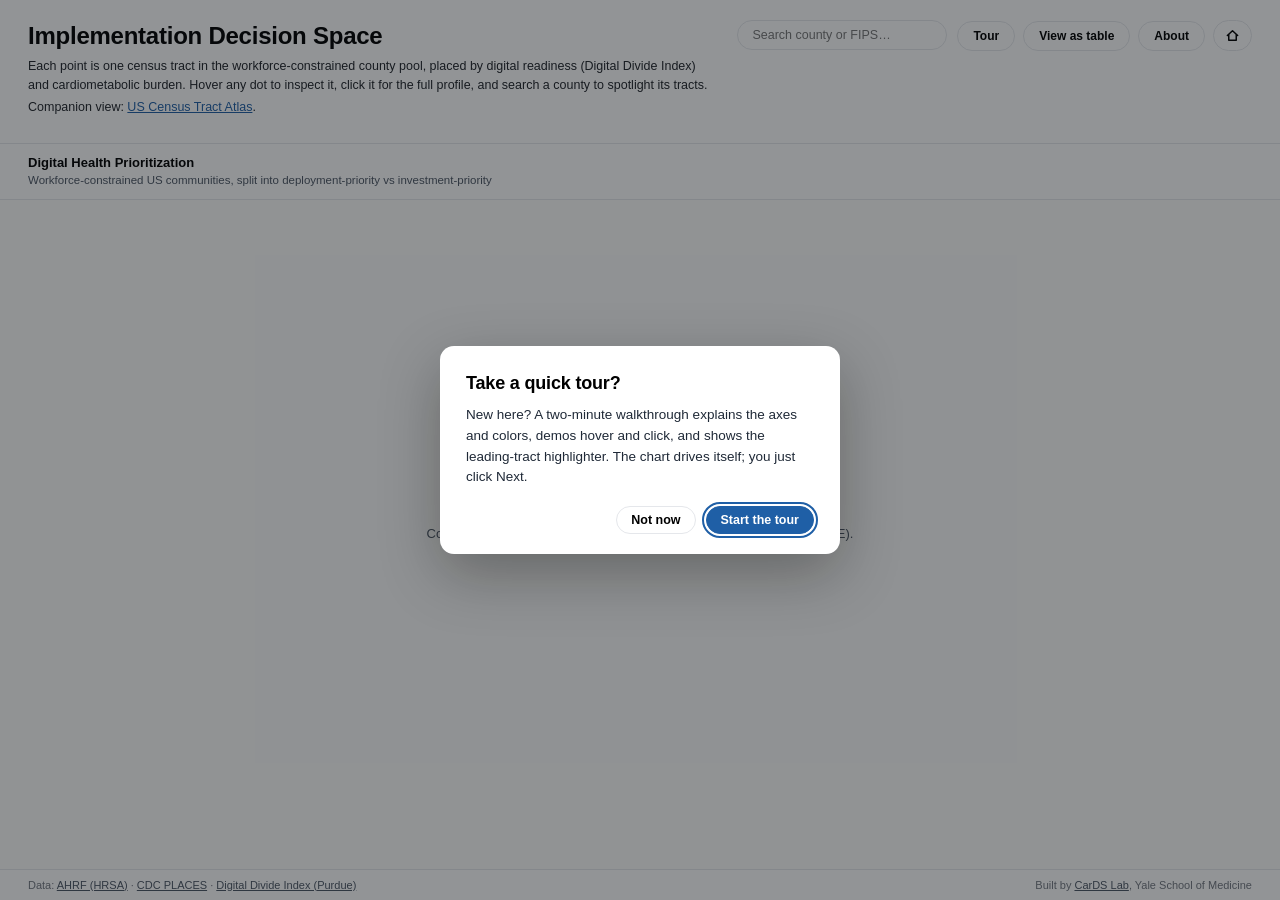
==== dashboard/decision-space/index.html @ 4132115c "release commmit" ====
<!DOCTYPE html>
<html lang="en">
<head>
<meta charset="utf-8">
<meta name="viewport" content="width=device-width, initial-scale=1">
<title>Implementation Decision Space — Digital Readiness for CV Care</title>
<link rel="icon" href="../favicon.ico">
<script src="d3.v7.min.js"></script>
<style>
  :root {
    --deploy:      #1f5fa6;
    --deploy-soft: rgba(31, 95, 166, 0.055);
    --invest:      #c1272d;
    --invest-soft: rgba(193, 39, 45, 0.05);
    --other:       #b7bcc3;
    --yale:        #00356B;
    --ink:         #000000;
    --ink-soft:    #4b5563;
    --ink-mute:    #71767f;   /* 4.6:1 on white (WCAG AA small text) */
    --line:        #e5e7eb;
    --bg:          #fcfcfb;
    --card:        #ffffff;
    --shadow:      0 1px 2px rgba(0,0,0,.05), 0 10px 32px rgba(0,0,0,.09);
  }
  * { box-sizing: border-box; }
  html, body {
    margin: 0; height: 100%;
    font-family: Arial, "Helvetica Neue", Helvetica, sans-serif;
    font-size: 14px; line-height: 1.5;
    color: var(--ink); background: var(--bg);
    -webkit-font-smoothing: antialiased;
  }
  body { display: flex; flex-direction: column; overflow: hidden; }

  /* ── header ─────────────────────────────────────────────── */
  header {
    flex: 0 0 auto;
    padding: 18px 28px 14px;
    background: var(--card);
    border-bottom: 1px solid var(--line);
    display: flex; align-items: flex-end; justify-content: space-between;
    gap: 24px; flex-wrap: wrap;
  }
  .h-title { font-size: 24px; font-weight: 700; letter-spacing: -0.01em; }
  .h-sub   { font-size: 12.5px; color: #1f2329; margin-top: 3px; max-width: 900px; }
  .h-right { display: flex; align-items: flex-start; gap: 10px; flex-wrap: wrap;
             justify-content: flex-end; margin-left: auto; margin-top: 2px; }
  .h-btns { display: flex; align-items: center; gap: 8px; }
  header { align-items: flex-start; }
  .title-block { max-width: 900px; flex: 1 1 420px; min-width: 0; }
  .h-sub a { color: var(--deploy); text-decoration: underline; }
  .h-sub .companion { display: block; margin-top: 3px; }
  .search-wrap { position: relative; }
  #search-input {
    width: 210px; padding: 7px 14px;
    border: 1px solid var(--line); border-radius: 999px;
    font: 12.5px Arial, sans-serif; background: var(--card); color: var(--ink);
  }
  #search-input:focus { outline: 2px solid var(--deploy); outline-offset: 1px; }
  #search-results {
    position: absolute; top: calc(100% + 6px); right: 0; z-index: 40;
    width: 300px; max-height: 320px; overflow-y: auto;
    background: var(--card); border: 1px solid var(--line); border-radius: 10px;
    box-shadow: var(--shadow); padding: 4px;
  }
  .search-row {
    display: flex; justify-content: space-between; gap: 10px;
    width: 100%; text-align: left; border: none; background: none;
    font: 12.5px Arial, sans-serif; color: var(--ink);
    padding: 7px 10px; border-radius: 7px; cursor: pointer;
  }
  .search-row:hover, .search-row:focus-visible { background: #f2f4f7; }
  .search-row .cnt { color: var(--ink-mute); font-size: 11.5px; white-space: nowrap; }
  .search-empty { padding: 9px 10px; font-size: 12px; color: var(--ink-mute); }
  #kpi-bar {
    flex: 0 0 auto; display: flex; align-items: center;
    justify-content: space-between; gap: 18px; flex-wrap: wrap;
    padding: 9px 28px; background: var(--card); border-bottom: 1px solid var(--line);
  }
  .kpi-lead { display: flex; flex-direction: column; }
  .kpi-lead-title { font-size: 13px; font-weight: 700; }
  .kpi-lead-sub { font-size: 11.5px; color: var(--ink-soft); }
  #focus-chip { position: absolute; top: 16px; left: 50%; transform: translateX(-50%);
    z-index: 6; display: none; }
  #focus-chip.on { display: inline-flex; }
  .tour-btn {
    border: 1px solid var(--line); border-radius: 999px; background: var(--card);
    color: var(--ink); font: 700 12px Arial, sans-serif;
    padding: 7px 15px; cursor: pointer; transition: box-shadow .15s ease;
  }
  .tour-btn:hover { box-shadow: 0 1px 6px rgba(0,0,0,.10); }
  .home-btn { display: inline-flex; align-items: center; justify-content: center;
    text-decoration: none; color: var(--ink); padding: 7px 11px; }
  .kpis { display: flex; gap: 10px; flex-wrap: wrap; }
  .kpi {
    border: 1px solid var(--line); border-radius: 8px;
    padding: 7px 13px; background: var(--card); text-align: right;
    min-width: 96px;
  }
  .kpi .n { font-size: 17px; font-weight: 700; letter-spacing: -0.01em; }
  .kpi .l { font-size: 11.5px; color: var(--ink-mute); }
  .kpi.deploy .n { color: var(--deploy); }
  .kpi.invest .n { color: var(--invest); }

  /* ── stage ──────────────────────────────────────────────── */
  #stage { flex: 1 1 auto; position: relative; min-height: 0; }
  #chart-wrap { position: absolute; inset: 0; padding: 10px 18px 6px 10px; }
  #chart { position: relative; width: 100%; height: 100%; }
  #chart canvas, #chart svg { position: absolute; inset: 0; }
  #chart svg { overflow: visible; pointer-events: none; }
  #chart canvas { cursor: crosshair; }

  /* legend chips */
  #legend {
    position: absolute; top: 16px; left: 76px; z-index: 5;
    display: flex; gap: 8px; align-items: center;
  }
  .chip {
    font: inherit; font-size: 12px; color: var(--ink);
    display: inline-flex; align-items: center; gap: 7px;
    border: 1px solid var(--line); border-radius: 999px;
    background: rgba(255,255,255,.92); padding: 5px 12px 5px 9px;
    font-size: 12px; cursor: pointer; user-select: none;
    transition: opacity .15s ease, box-shadow .15s ease;
  }
  .chip:hover { box-shadow: 0 1px 6px rgba(0,0,0,.10); }
  .chip.off { opacity: .38; }
  .chip .dot { width: 10px; height: 10px; border-radius: 50%; }
  .chip b { font-weight: 700; }
  .chip .cnt { color: var(--ink-mute); font-size: 11.5px; }

  /* highlight controls */
  #hl {
    position: absolute; top: 16px; right: 26px; z-index: 5;
    display: flex; align-items: center; gap: 10px;
    border: 1px solid var(--line); border-radius: 999px;
    background: rgba(255,255,255,.94); padding: 5px 8px 5px 14px;
    box-shadow: 0 1px 6px rgba(0,0,0,.06);
  }
  .hl-label { font-size: 12px; font-weight: 700; color: var(--ink-soft); }
  .seg { display: inline-flex; background: #eef0f3; border-radius: 999px; padding: 2px; }
  .seg button {
    border: none; background: none; cursor: pointer;
    font: 700 12px Arial, sans-serif; color: var(--ink-soft);
    padding: 4px 11px; border-radius: 999px;
    transition: background .15s ease, color .15s ease, box-shadow .15s ease;
  }
  .seg button.on { background: #fff; color: var(--ink); box-shadow: 0 1px 3px rgba(0,0,0,.14); }
  .sw { display: inline-flex; align-items: center; gap: 6px; cursor: pointer; user-select: none; }
  .sw input {
    position: absolute; width: 1px; height: 1px; margin: -1px;
    padding: 0; border: 0; clip-path: inset(50%); overflow: hidden;
  }
  .sw input:focus-visible + .track { outline: 2px solid var(--deploy); outline-offset: 2px; }
  .sw .track {
    width: 30px; height: 17px; border-radius: 999px; background: #d5d9de;
    position: relative; transition: background .18s ease; flex: 0 0 auto;
  }
  .sw .track::after {
    content: ""; position: absolute; top: 2px; left: 2px;
    width: 13px; height: 13px; border-radius: 50%; background: #fff;
    box-shadow: 0 1px 2px rgba(0,0,0,.25); transition: left .18s ease;
  }
  .sw input:checked + .track::after { left: 15px; }
  .sw.deploy input:checked + .track { background: var(--deploy); }
  .sw.invest input:checked + .track { background: var(--invest); }
  .sw .sw-l { font-size: 12px; font-weight: 700; }
  .sw.deploy .sw-l { color: var(--deploy); }
  .sw.invest .sw-l { color: var(--invest); }
  #hl.idle .sw { opacity: .45; pointer-events: none; }

  /* accessibility: screen-reader text, focus visibility, reduced motion */
  .sr-only {
    position: absolute; width: 1px; height: 1px; margin: -1px;
    padding: 0; border: 0; clip-path: inset(50%); overflow: hidden;
    white-space: nowrap;
  }
  button:focus-visible, input:focus-visible, [tabindex]:focus-visible {
    outline: 2px solid var(--deploy); outline-offset: 2px;
  }
  @media (prefers-reduced-motion: reduce) {
    *, *::before, *::after {
      transition-duration: 0.01ms !important;
      animation-duration: 0.01ms !important;
    }
  }

  /* table view (accessible alternative to the canvas) */
  #table-view {
    position: absolute; inset: 0; z-index: 3; overflow: auto;
    background: var(--bg); padding: 18px 28px 40px;
  }
  #table-view h2 { font-size: 15px; margin: 18px 0 8px; letter-spacing: -0.01em; }
  #table-view h2:first-child { margin-top: 0; }
  #table-view .tv-note { font-size: 12px; color: var(--ink-soft); margin: 4px 0 10px; }
  .tv-table { border-collapse: collapse; font-size: 12.5px; width: 100%; max-width: 880px; }
  .tv-table th, .tv-table td { text-align: left; padding: 5px 12px 5px 0; border-bottom: 1px solid var(--line); }
  .tv-table th { font-size: 11.5px; font-weight: 700; color: var(--ink-soft); }
  .tv-table td.num, .tv-table th.num { text-align: right; font-variant-numeric: tabular-nums; }
  .tv-table tr[tabindex] { cursor: pointer; }
  .tv-table tr[tabindex]:hover { background: #f2f4f7; }
  .tv-table tr[tabindex]:focus-visible { outline: 2px solid var(--deploy); outline-offset: -2px; }

  /* tooltip */
  #tip {
    position: absolute; z-index: 8; pointer-events: none;
    background: rgba(255,255,255,.97); border: 1px solid var(--line);
    border-radius: 8px; box-shadow: var(--shadow);
    padding: 8px 11px; font-size: 12px; line-height: 1.45;
    max-width: 240px; display: none;
  }
  #tip .t-head { font-weight: 700; font-size: 12.5px; }
  #tip .t-sub  { color: var(--ink-soft); margin-bottom: 3px; }
  #tip .t-b { font-weight: 700; }
  #tip .t-hint { color: var(--ink-mute); font-size: 11px; margin-top: 4px; }

  /* axis + annotation text (drawn in SVG) */
  .axis text { font-family: Arial, sans-serif; font-size: 11px; fill: var(--ink-soft); }
  .axis line, .axis path { stroke: var(--line); }
  .axis-label { font-size: 12px; fill: var(--ink); font-weight: 700; }
  .thresh-line { stroke: #9aa0a6; stroke-dasharray: 5 4; stroke-width: 1.2; }
  .thresh-note { font-size: 10.5px; fill: var(--ink-mute); }
  .region-label { font-size: 13.5px; font-weight: 700; }
  .region-sub   { font-size: 11px; }

  /* ── sidebar ────────────────────────────────────────────── */
  #panel {
    /* Opens below the highlight controls; `top` is set at runtime from
       the controls' measured height so they always stay reachable. */
    position: absolute; top: 62px; right: 0; bottom: 0; z-index: 4;
    width: 380px; max-width: 92vw;
    background: var(--card);
    border-left: 1px solid var(--line); border-top: 1px solid var(--line);
    border-top-left-radius: 12px;
    box-shadow: -8px 0 32px rgba(0,0,0,.08);
    transform: translateX(102%); transition: transform 240ms cubic-bezier(.4,0,.2,1);
    display: flex; flex-direction: column;
  }
  #panel.open { transform: translateX(0); }
  #panel-head {
    flex: 0 0 auto; display: flex; justify-content: flex-end;
    padding: 10px 12px 0;
  }
  #panel-close {
    border: none; background: none; font-size: 20px; line-height: 1;
    color: var(--ink-mute); cursor: pointer; padding: 4px 8px; border-radius: 6px;
  }
  #panel-close:hover { background: #f2f3f5; color: var(--ink); }
  #panel-body { flex: 1 1 auto; overflow-y: auto; padding: 0 22px 26px; }

  .eyebrow { font-size: 12px; color: var(--ink-mute); }
  .p-title { font-size: 19px; font-weight: 700; margin: 2px 0 1px; letter-spacing: -0.01em; }
  .p-meta  { font-size: 12.5px; color: var(--ink-soft); margin-bottom: 10px; }

  .badge {
    display: inline-block; font-size: 11.5px; font-weight: 700;
    padding: 4px 11px; border-radius: 999px; margin-bottom: 14px;
  }
  .badge.deploy { color: #fff; background: var(--deploy); }
  .badge.invest { color: #fff; background: var(--invest); }
  .badge.other  { color: var(--ink-soft); background: #eceef1; }

  .summary {
    background: #f7f8f9; border: 1px solid var(--line); border-radius: 10px;
    padding: 12px 14px; margin-bottom: 16px;
  }
  .summary .eyebrow { margin-bottom: 6px; }
  .summary ul { margin: 4px 0 0; padding-left: 17px; }
  .summary li { margin-bottom: 5px; font-size: 12.8px; }
  .summary li:last-child { margin-bottom: 0; }

  .sec {
    font-size: 12.5px; font-weight: 700; color: var(--ink);
    margin: 18px 0 7px; padding-bottom: 4px;
    border-bottom: 2px solid var(--line);
  }
  .sec.deploy { border-bottom-color: rgba(31,95,166,.45); color: var(--deploy); }
  .sec.invest { border-bottom-color: rgba(193,39,45,.4); color: var(--invest); }
  .kv { display: grid; grid-template-columns: 1fr auto; row-gap: 5px; column-gap: 14px; font-size: 12.8px; }
  .kv .k { color: var(--ink-soft); }
  .kv .v { font-weight: 600; text-align: right; font-variant-numeric: tabular-nums; }
  .pill {
    display: inline-block; font-size: 11px; font-weight: 700;
    padding: 1.5px 9px; border-radius: 999px;
  }
  .pill.up     { background: rgba(193,39,45,.10); color: var(--invest); }
  .pill.down   { background: rgba(44,110,73,.12); color: #2C6E49; }
  .pill.flat   { background: #eceef1; color: var(--ink-soft); }
  .pill.na     { background: #eceef1; color: var(--ink-mute); }
  .pill.tier1  { background: rgba(31,95,166,.10); color: var(--deploy); }
  .pill.tier2  { background: #eceef1; color: var(--ink-soft); }
  .pill.tier3  { background: rgba(193,39,45,.10); color: var(--invest); }
  .note { font-size: 11.8px; color: var(--ink-soft); margin: 7px 0 0; }

  /* closed panel is hidden from keyboard and screen readers; the
     visibility delay keeps the slide-out animation intact */
  #panel { transition: transform 240ms cubic-bezier(.4,0,.2,1), visibility 0s linear 260ms; }
  #panel.open { visibility: visible; transition: transform 240ms cubic-bezier(.4,0,.2,1), visibility 0s; }
  #panel[aria-hidden="true"] { visibility: hidden; }

  #about-panel {
    position: absolute; top: 0; right: 0; bottom: 0; z-index: 12;
    width: 480px; max-width: 94vw;
    background: var(--card);
    border-left: 1px solid var(--line);
    box-shadow: -8px 0 32px rgba(0,0,0,.08);
    transform: translateX(102%);
    transition: transform 240ms cubic-bezier(.4,0,.2,1), visibility 0s linear 260ms;
    display: flex; flex-direction: column;
  }
  #about-panel.open { transform: translateX(0); visibility: visible;
    transition: transform 240ms cubic-bezier(.4,0,.2,1), visibility 0s; }
  #about-panel[aria-hidden="true"] { visibility: hidden; }
  #about-head { flex: 0 0 auto; display: flex; justify-content: flex-end; padding: 10px 12px 0; }
  #about-close {
    border: none; background: none; font-size: 20px; line-height: 1;
    color: var(--ink-mute); cursor: pointer; padding: 4px 8px; border-radius: 6px;
  }
  #about-close:hover { background: #f2f3f5; color: var(--ink); }
  #about-body { flex: 1 1 auto; overflow-y: auto; padding: 0 24px 28px; font-size: 13px; line-height: 1.55; }
  #about-body h2 { font-size: 18px; margin: 0 0 10px; letter-spacing: -0.01em; }
  #about-body h3 {
    font-size: 13px; font-weight: 700;
    margin: 18px 0 6px; color: var(--ink);
  }
  #about-body p { margin: 0 0 9px; color: #1f2937; }
  #about-body pre {
    background: #f7f8f9; border: 1px solid var(--line); border-radius: 8px;
    padding: 10px 12px; font-size: 11.5px; line-height: 1.5; overflow-x: auto;
    font-family: Menlo, Consolas, monospace; white-space: pre-wrap;
  }
  #about-body a { color: var(--deploy); }

  footer {
    flex: 0 0 auto; padding: 7px 28px; font-size: 11px; color: var(--ink-mute);
    background: var(--card); border-top: 1px solid var(--line);
    display: flex; align-items: center; justify-content: space-between; gap: 16px;
  }
  footer a { color: var(--ink-soft); text-decoration: underline; }
  footer a:hover { color: var(--ink); }
  .footer-right { white-space: nowrap; }
  #loading {
    position: absolute; inset: 0; z-index: 20;
    display: flex; align-items: center; justify-content: center;
    background: var(--bg); font-size: 13px; color: var(--ink-soft);
    transition: opacity .3s ease;
  }
  #loading.gone { opacity: 0; pointer-events: none; }
  .spin {
    width: 16px; height: 16px; margin-right: 10px;
    border: 2px solid var(--line); border-top-color: var(--yale);
    border-radius: 50%; animation: spin .8s linear infinite;
  }
  @keyframes spin { to { transform: rotate(360deg); } }

  @media (max-width: 760px) {
    header { padding: 14px 16px 10px; }
    .kpis { display: none; }
    #legend { left: 60px; flex-wrap: wrap; }
  }
</style>
</head>
<body>

<header>
  <div class="title-block">
    <div class="h-title">Implementation Decision Space</div>
    <p class="h-sub">Each point is one census tract in the workforce-constrained
      county pool, placed by digital readiness (Digital Divide Index) and
      cardiometabolic burden. Hover any dot to inspect it, click it for the
      full profile, and search a county to spotlight its tracts.
      <span class="companion">Companion view:
      <a href="../map/">US Census Tract Atlas</a>.</span></p>
  </div>
  <div class="h-right">
    <div class="search-wrap">
      <input id="search-input" type="text" placeholder="Search county or FIPS…"
        autocomplete="off" spellcheck="false" aria-label="Search county or FIPS" />
      <div id="search-results" hidden></div>
    </div>
    <div class="h-btns">
      <button id="tour-btn" class="tour-btn" title="Take the guided walkthrough">Tour</button>
      <button id="table-btn" class="tour-btn" aria-pressed="false"
        title="Switch between the chart and an accessible ranked table">View as table</button>
      <button id="about-btn" class="tour-btn" title="Methods, data sources, and limitations">About</button>
      <a id="home-btn" class="tour-btn home-btn" href="../" title="Back to the intro page" aria-label="Home">
        <svg width="15" height="15" viewBox="0 0 16 16" fill="none" stroke="currentColor"
             stroke-width="1.6" stroke-linecap="round" stroke-linejoin="round" aria-hidden="true">
          <path d="M2.5 8 8 3l5.5 5"/><path d="M4 7.2V13h8V7.2"/>
        </svg>
      </a>
    </div>
  </div>
</header>

<section id="kpi-bar" aria-label="National prioritization summary">
  <div class="kpi-lead">
    <span class="kpi-lead-title">Digital Health Prioritization</span>
    <span class="kpi-lead-sub">Workforce-constrained US communities, split into
      deployment-priority vs investment-priority</span>
  </div>
  <div class="kpis" id="kpis"></div>
</section>

<div id="stage" role="main">
  <div id="legend"></div>
  <div id="hl" class="idle">
    <span class="hl-label">Highlight top</span>
    <span class="seg" id="hl-seg">
      <button data-n="0" class="on">Off</button>
      <button data-n="10">10</button>
      <button data-n="50">50</button>
      <button data-n="100">100</button>
    </span>
    <label class="sw deploy"><input type="checkbox" id="hl-dep" checked><span class="track"></span><span class="sw-l">Deployment</span></label>
    <label class="sw invest"><input type="checkbox" id="hl-inv" checked><span class="track"></span><span class="sw-l">Investment</span></label>
  </div>
  <div id="chart-wrap"><div id="chart">
    <p class="sr-only">Scatter plot of workforce-constrained census tracts by Digital
      Divide Index (x axis) and cardiometabolic burden z score (y axis). Blue
      dots are deployment-priority tracts, red dots investment-priority
      tracts, grey dots other pool tracts. For keyboard or screen-reader
      access, use the View as table button in the header; each table row
      opens the tract's full profile.</p>
    <canvas id="cv" role="img"
      aria-label="Burden and readiness decision space. Each dot is one census tract. Use the View as table button for an accessible version."></canvas>
    <svg id="overlay"></svg>
  </div></div>
  <aside id="about-panel" aria-hidden="true">
    <div id="about-head"><button id="about-close" aria-label="Close the About panel">&times;</button></div>
    <div id="about-body">
      <h2>About this chart</h2>
      <p>This is the interactive version of the manuscript's burden-readiness
        decision space. Each dot is one census tract in the
        workforce-constrained county pool, placed by digital readiness
        (Digital Divide Index, x axis) and cardiometabolic burden (composite
        z score, y axis).</p>

      <h3>The classification</h3>
      <p>The pool holds counties with no cardiologist in 2023 or a declining
        number of cardiologists per 100,000 residents over 2010 to 2023.
        Within it, two anchored cuts form a two-by-two matrix:</p>
      <pre>high burden      : burden z &gt; 0 (national mean)
higher readiness : DDI &le; 18.8 (national median)

DEPLOYMENT PRIORITY = high burden AND higher readiness
INVESTMENT PRIORITY = high burden AND lower readiness</pre>
      <p>Ranks come from a priority score: burden and DDI are standardized
        within the pool, then combined as burden minus DDI for deployment
        priority and burden plus DDI for investment priority. These labels
        indicate relative priorities under the chosen thresholds. They do not
        establish readiness for any specific intervention.</p>

      <h3>The burden composite</h3>
      <p>Ten conditions and risk factors from CDC PLACES (hypertension, high
        cholesterol, coronary heart disease, stroke, diabetes, obesity,
        smoking, physical inactivity, short sleep, binge drinking), averaged
        across the 2022 and 2023 releases, standardized across tracts, and
        averaged into one z score.</p>

      <h3>Kentucky and Pennsylvania</h3>
      <p>CDC suppressed nine of the ten measures at the tract level in these
        two states, so their burden score rests on short sleep alone. Their
        tracts keep group membership and count toward the national totals,
        but they are not plotted here and are excluded from the ranked
        lists.</p>

      <h3>Using the chart</h3>
      <p>Hover any dot for a mini profile; click it for the full tract panel.
        The legend chips show or hide each group. The Highlight control
        spotlights the 10, 50, or 100 leading tracts in each group. View as
        table lists the same leading tracts as a ranked, keyboard-friendly
        table.</p>

      <h3>Robustness</h3>
      <p>The manuscript tests this framework in eight sensitivity analyses,
        spanning alternative readiness measures, workforce definitions,
        thresholds, and a geographic access credit. Classifications were
        broadly stable; a six-indicator readiness index placed tracts in the
        same group about 93% of the time.</p>

      <h3>Data sources and accessibility</h3>
      <p>HRSA Area Health Resources Files (2010-2023), CDC PLACES (2022-2023
        releases), and the Purdue Digital Divide Index (2022-2024, built from
        ACS and FCC data). Both dashboards were designed to meet WCAG 2.1
        Level AA. The companion <a href="../map/">county atlas</a> maps every
        view at county and tract level.</p>
    </div>
  </aside>
  <button id="focus-chip" class="chip" aria-label="Clear the county focus"></button>
  <div id="table-view" hidden aria-label="Ranked priority tracts as a table"></div>
  <div id="tip"></div>

  <aside id="panel" aria-hidden="true">
    <div id="panel-head"><button id="panel-close" aria-label="Close panel">&times;</button></div>
    <div id="panel-body"></div>
  </aside>

  <div id="loading"><div class="spin"></div>Loading census tracts…</div>
</div>

<footer>
  <span>Data:
    <a href="https://data.hrsa.gov/topics/health-workforce/ahrf" target="_blank" rel="noopener">AHRF (HRSA)</a> &middot;
    <a href="https://www.cdc.gov/places/index.html" target="_blank" rel="noopener">CDC PLACES</a> &middot;
    <a href="https://storymaps.arcgis.com/stories/8ad45c48ba5c43d8ad36240ff0ea0dc7" target="_blank" rel="noopener">Digital Divide Index (Purdue)</a>
  </span>
  <span class="footer-right">Built by
    <a href="https://www.cards-lab.org/" target="_blank" rel="noopener">CarDS Lab</a>,
    Yale School of Medicine</span>
</footer>

<script>
(async function () {
  "use strict";

  const COL = {
    1: { base: "rgba(31,95,166,0.42)",  hot: "#1f5fa6", name: "Deployment priority" },
    2: { base: "rgba(193,39,45,0.34)",  hot: "#c1272d", name: "Investment priority" },
    0: { base: "rgba(150,156,165,0.28)", hot: "#6b7280", name: "Not a priority tract" },
  };

  const resp = await fetch("data/decision_space.json");
  const data = await resp.json();
  const M = data.meta;
  const counties = data.counties.map(r => Object.fromEntries(data.countyCols.map((c, i) => [c, r[i]])));
  const tracts   = data.tracts.map(r => Object.fromEntries(data.tractCols.map((c, i) => [c, r[i]])));
  tracts.forEach(t => t.county = counties[t.ci]);

  // KPI cards
  document.getElementById("kpis").innerHTML = [
    ["", fmtInt(M.nPoolTracts),  "Workforce-constrained tracts"],
    ["deploy", fmtInt(M.nDeploy), "Deployment-priority tracts"],
    ["invest", fmtInt(M.nInvest), "Investment-priority tracts"],
    ["", M.natMedianDDI.toFixed(1), "National median DDI"],
  ].map(([c, n, l]) => `<div class="kpi ${c}"><div class="n">${n}</div><div class="l">${l}</div></div>`).join("");

  // Legend chips (toggle groups)
  const visible = { 1: true, 2: true, 0: true };
  const legend = document.getElementById("legend");
  legend.innerHTML = [
    [1, "Deployment priority", M.nDeployShown ?? M.nDeploy],
    [2, "Investment priority", M.nInvestShown ?? M.nInvest],
    [0, "Other pool tracts", (M.nPlotted ?? M.nPoolTracts) - (M.nDeployShown ?? M.nDeploy) - (M.nInvestShown ?? M.nInvest)],
  ].map(([b, l, n]) => `<button type="button" class="chip" data-b="${b}" aria-pressed="true">
      <span class="dot" style="background:${COL[b].hot}"></span><b>${l}</b>
      <span class="cnt">${fmtInt(n)}</span></button>`).join("");
  legend.querySelectorAll(".chip").forEach(ch => ch.addEventListener("click", () => {
    const b = +ch.dataset.b;
    visible[b] = !visible[b];
    ch.classList.toggle("off", !visible[b]);
    ch.setAttribute("aria-pressed", String(visible[b]));
    base = null; rebuildQuadtree(); draw();
  }));

  // Highlight top-N controls
  let hlN = 0, hlDep = true, hlInv = true;
  const hlBox = document.getElementById("hl");
  const hlSeg = document.getElementById("hl-seg");
  hlSeg.querySelectorAll("button").forEach(b => b.addEventListener("click", () => {
    hlN = +b.dataset.n;
    if (hlN > 0) clearFocus(false);
    hlSeg.querySelectorAll("button").forEach(x => x.classList.toggle("on", x === b));
    hlBox.classList.toggle("idle", hlN === 0);
    base = null; draw();
  }));
  document.getElementById("hl-dep").addEventListener("change", e => { hlDep = e.target.checked; base = null; draw(); });
  document.getElementById("hl-inv").addEventListener("change", e => { hlInv = e.target.checked; base = null; draw(); });
  function hlActive() { return hlN > 0 && (hlDep || hlInv); }

  // ── scales, canvas, svg ─────────────────────────────────────────────
  const chart = document.getElementById("chart");
  const cv = document.getElementById("cv");
  const ctx = cv.getContext("2d");
  const svg = d3.select("#overlay");
  const MARGIN = { top: 46, right: 26, bottom: 52, left: 62 };

  const xMax = Math.min(90, Math.ceil(d3.max(tracts, t => t.ddi) / 5) * 5);
  const yMin = Math.floor(d3.min(tracts, t => t.burdenZ) * 2) / 2;
  const yMax = Math.ceil(d3.max(tracts, t => t.burdenZ) * 2) / 2;
  const x = d3.scaleLinear().domain([0, xMax]);
  const y = d3.scaleLinear().domain([yMin, yMax]);

  let W = 0, H = 0, qt = null;
  let hovered = null, selected = null;

  function layout() {
    // keep the sidebar clear of the highlight controls
    panel.style.top = (hlBox.offsetTop + hlBox.offsetHeight + 10) + "px";
    const r = chart.getBoundingClientRect();
    W = r.width; H = r.height;
    const dpr = window.devicePixelRatio || 1;
    cv.width = W * dpr; cv.height = H * dpr;
    cv.style.width = W + "px"; cv.style.height = H + "px";
    ctx.setTransform(dpr, 0, 0, dpr, 0, 0);
    x.range([MARGIN.left, W - MARGIN.right]);
    y.range([H - MARGIN.bottom, MARGIN.top]);
    tracts.forEach(t => { t.px = x(t.ddi); t.py = y(t.burdenZ); });
    base = null;
    rebuildQuadtree();
    drawOverlay();
    draw();
  }

  function rebuildQuadtree() {
    qt = d3.quadtree()
      .x(t => t.px).y(t => t.py)
      .addAll(tracts.filter(t => visible[t.bucket]));
  }

  // ── static overlay: regions, thresholds, axes ───────────────────────
  function drawOverlay() {
    svg.selectAll("*").remove();
    const xm = x(M.natMedianDDI), y0 = y(0), yTop = y.range()[1], xR = x.range()[1], xL = x.range()[0];

    // quadrant washes (above burden 0 only)
    svg.append("rect").attr("x", xL).attr("y", yTop)
       .attr("width", Math.max(0, xm - xL)).attr("height", Math.max(0, y0 - yTop))
       .attr("fill", "rgba(31,95,166,0.045)");
    svg.append("rect").attr("x", xm).attr("y", yTop)
       .attr("width", Math.max(0, xR - xm)).attr("height", Math.max(0, y0 - yTop))
       .attr("fill", "rgba(193,39,45,0.04)");

    // threshold lines
    svg.append("line").attr("class", "thresh-line")
       .attr("x1", xm).attr("x2", xm).attr("y1", yTop).attr("y2", y.range()[0]);
    svg.append("line").attr("class", "thresh-line")
       .attr("x1", xL).attr("x2", xR).attr("y1", y0).attr("y2", y0);
    svg.append("text").attr("class", "thresh-note")
       .attr("x", xm + 6).attr("y", y.range()[0] - 6)
       .text(`national median DDI (${M.natMedianDDI.toFixed(1)})`);
    svg.append("text").attr("class", "thresh-note")
       .attr("x", xR - 4).attr("y", y0 - 5).attr("text-anchor", "end")
       .text("national-average burden (z = 0)");

    // region labels
    const lg = svg.append("g");
    lg.append("text").attr("class", "region-label").attr("fill", COL[1].hot)
      .attr("x", xL + 12).attr("y", yTop + 20).text("DEPLOYMENT PRIORITY");
    lg.append("text").attr("class", "region-sub").attr("fill", COL[1].hot)
      .attr("x", xL + 12).attr("y", yTop + 35).text("high burden · higher readiness");
    lg.append("text").attr("class", "region-label").attr("fill", COL[2].hot)
      .attr("x", xR - 12).attr("y", yTop + 20).attr("text-anchor", "end").text("INVESTMENT PRIORITY");
    lg.append("text").attr("class", "region-sub").attr("fill", COL[2].hot)
      .attr("x", xR - 12).attr("y", yTop + 35).attr("text-anchor", "end").text("high burden · lower readiness");

    // axes
    svg.append("g").attr("class", "axis")
       .attr("transform", `translate(0,${y.range()[0]})`)
       .call(d3.axisBottom(x).ticks(8).tickSizeOuter(0));
    svg.append("g").attr("class", "axis")
       .attr("transform", `translate(${xL},0)`)
       .call(d3.axisLeft(y).ticks(7).tickSizeOuter(0));
    svg.append("text").attr("class", "axis-label")
       .attr("x", (xL + xR) / 2).attr("y", H - 12).attr("text-anchor", "middle")
       .text("Digital Divide Index (higher = worse readiness →)");
    svg.append("text").attr("class", "axis-label")
       .attr("transform", `translate(16,${(yTop + y.range()[0]) / 2}) rotate(-90)`)
       .attr("text-anchor", "middle")
       .text("Cardiometabolic burden (z-score, ↑ = worse)");
  }

  // ── point rendering ─────────────────────────────────────────────────
  // The 50k base points render once to an offscreen buffer; hover and
  // selection changes only blit the buffer and draw two rings on top.
  let base = null;
  const TAU = 6.2832;
  const FADE = {                              // colors when highlight mode dims the field
    1: "rgba(31,95,166,0.10)",
    2: "rgba(193,39,45,0.085)",
    0: "rgba(150,156,165,0.085)",
  };
  function renderBase() {
    const dpr = window.devicePixelRatio || 1;
    base = document.createElement("canvas");
    base.width = W * dpr; base.height = H * dpr;
    const bctx = base.getContext("2d");
    bctx.setTransform(dpr, 0, 0, dpr, 0, 0);
    const R = 1.7, dim = hlActive() || FOCUS_CI != null;
    for (const b of [0, 2, 1]) {              // grey under red under blue
      if (!visible[b]) continue;
      bctx.fillStyle = dim ? FADE[b] : COL[b].base;
      bctx.beginPath();
      for (const t of tracts) {
        if (t.bucket !== b) continue;
        bctx.moveTo(t.px + R, t.py);
        bctx.arc(t.px, t.py, R, 0, TAU);
      }
      bctx.fill();
    }
    if (hlActive()) {
      for (const b of [2, 1]) {               // top-N targets pop above the faded field
        if (!visible[b] || (b === 1 && !hlDep) || (b === 2 && !hlInv)) continue;
        for (const t of tracts) {
          if (t.bucket !== b || t.rank == null || t.rank > hlN) continue;
          bctx.beginPath(); bctx.fillStyle = COL[b].hot;
          bctx.arc(t.px, t.py, 3.4, 0, TAU); bctx.fill();
          bctx.beginPath(); bctx.strokeStyle = "#ffffff"; bctx.lineWidth = 1.1;
          bctx.arc(t.px, t.py, 3.9, 0, TAU); bctx.stroke();
        }
      }
    }
    if (FOCUS_CI != null) {                   // focused county pops above the faded field
      for (const t of tracts) {
        if (t.ci !== FOCUS_CI || !visible[t.bucket]) continue;
        bctx.beginPath(); bctx.fillStyle = COL[t.bucket].hot;
        bctx.arc(t.px, t.py, 3.2, 0, TAU); bctx.fill();
        bctx.beginPath(); bctx.strokeStyle = "#ffffff"; bctx.lineWidth = 1.1;
        bctx.arc(t.px, t.py, 3.7, 0, TAU); bctx.stroke();
      }
    }
  }
  function draw() {
    ctx.clearRect(0, 0, W, H);
    if (!base) renderBase();
    ctx.save();
    ctx.setTransform(1, 0, 0, 1, 0, 0);
    ctx.drawImage(base, 0, 0);
    ctx.restore();
    for (const [t] of anims) {
      if (t === selected) continue;
      const r = curR(t);
      if (r > 0.3 && visible[t.bucket]) ring(t, r);
    }
    if (selected && visible[selected.bucket]) ring(selected, Math.max(curR(selected), HOVER_R));
  }

  function ring(t, r) {
    const w = Math.max(1, r * 0.26);
    ctx.beginPath();
    ctx.fillStyle = COL[t.bucket].hot;
    ctx.arc(t.px, t.py, r, 0, TAU);
    ctx.fill();
    ctx.beginPath();
    ctx.strokeStyle = "#ffffff";
    ctx.lineWidth = w;
    ctx.arc(t.px, t.py, r + w / 2, 0, TAU);
    ctx.stroke();
    ctx.beginPath();
    ctx.strokeStyle = COL[t.bucket].hot;
    ctx.lineWidth = 1.2;
    ctx.arc(t.px, t.py, r + w + 0.6, 0, TAU);
    ctx.stroke();
  }

  // ── hover grow/shrink animation ─────────────────────────────────────
  const REDUCED_MOTION = window.matchMedia
    && window.matchMedia("(prefers-reduced-motion: reduce)").matches;
  const HOVER_R = 6, ANIM_MS = REDUCED_MOTION ? 1 : 150;
  const anims = new Map();                    // tract → {r0, r1, t0}
  let rafPending = false;
  function curR(t) {
    const a = anims.get(t);
    if (!a) return 0;
    const p = Math.min(1, (performance.now() - a.t0) / ANIM_MS);
    const e = 1 - Math.pow(1 - p, 3);         // ease-out cubic
    return a.r0 + (a.r1 - a.r0) * e;
  }
  function setAnim(t, r1) {
    anims.set(t, { r0: curR(t), r1, t0: performance.now() });
    kick();
  }
  function kick() {
    if (rafPending) return;
    rafPending = true;
    requestAnimationFrame(tick);
  }
  function tick() {
    rafPending = false;
    draw();
    let active = false;
    for (const [t, a] of anims) {
      if ((performance.now() - a.t0) >= ANIM_MS) {
        if (a.r1 === 0) anims.delete(t);
      } else active = true;
    }
    if (active) kick();
  }

  // ── hover + tooltip ─────────────────────────────────────────────────
  const tip = document.getElementById("tip");
  cv.addEventListener("mousemove", ev => {
    const rect = cv.getBoundingClientRect();
    const mx = ev.clientX - rect.left, my = ev.clientY - rect.top;
    const found = qt ? qt.find(mx, my, 11) : null;
    if (found !== hovered) {
      if (hovered && hovered !== selected) setAnim(hovered, 0);
      hovered = found || null;
      if (hovered && hovered !== selected) setAnim(hovered, HOVER_R);
      kick();
    }
    if (hovered) {
      cv.style.cursor = "pointer";
      tip.innerHTML = tipHTML(hovered);
      tip.style.display = "block";
      const stage = document.getElementById("stage").getBoundingClientRect();
      let tx = ev.clientX - stage.left + 16, ty = ev.clientY - stage.top + 14;
      const tw = tip.offsetWidth, th = tip.offsetHeight;
      if (tx + tw > stage.width - 12) tx = ev.clientX - stage.left - tw - 14;
      if (ty + th > stage.height - 12) ty = ev.clientY - stage.top - th - 12;
      tip.style.left = tx + "px"; tip.style.top = ty + "px";
    } else {
      cv.style.cursor = "crosshair";
      tip.style.display = "none";
    }
  });
  cv.addEventListener("mouseleave", () => {
    if (hovered && hovered !== selected) setAnim(hovered, 0);
    hovered = null; tip.style.display = "none"; kick();
  });
  cv.addEventListener("click", () => {
    if (hovered) {
      if (selected && selected !== hovered) setAnim(selected, 0);
      selected = hovered;
      openPanel(selected);
    } else {
      if (selected) setAnim(selected, 0);
      selected = null; closePanel();
    }
    kick();
  });

  function tipHTML(t) {
    const c = t.county;
    return `
        <div class="t-head" style="color:${COL[t.bucket].hot}">${COL[t.bucket].name}</div>
        <div class="t-sub">Tract ${t.fips} · ${esc(c.name)}, ${esc(c.state)}</div>
        <div>DDI <span class="t-b">${t.ddi.toFixed(1)}</span> ·
             burden z <span class="t-b">${fmtNum(t.burdenZ, 2)}</span></div>
        ${t.rank ? `<div>Rank <span class="t-b">#${fmtInt(t.rank)}</span> of ${fmtInt(t.bucket === 1 ? (M.nDeployRanked ?? M.nDeploy) : (M.nInvestRanked ?? M.nInvest))}</div>` : ""}
        <div class="t-hint">Click for the full tract profile</div>`;
  }

  // ── sidebar ─────────────────────────────────────────────────────────
  const panel = document.getElementById("panel");
  const body  = document.getElementById("panel-body");
  function deselect() {
    if (selected) setAnim(selected, 0);
    selected = null; closePanel(); kick();
  }
  document.getElementById("panel-close").addEventListener("click", deselect);
  window.addEventListener("keydown", ev => {
    if (ev.key !== "Escape") return;
    if ($about.classList.contains("open")) closeAbout();
    else if (panel.classList.contains("open")) deselect();
    else if (FOCUS_CI != null) clearFocus();
    else deselect();
  });

  // ── About panel ─────────────────────────────────────────────────────
  const $about = document.getElementById("about-panel");
  function openAbout() {
    $about.classList.add("open");
    $about.setAttribute("aria-hidden", "false");
  }
  function closeAbout() {
    $about.classList.remove("open");
    $about.setAttribute("aria-hidden", "true");
  }
  document.getElementById("about-btn").addEventListener("click", () => {
    $about.classList.contains("open") ? closeAbout() : openAbout();
  });
  document.getElementById("about-close").addEventListener("click", closeAbout);
  document.addEventListener("click", ev => {
    if (!$about.classList.contains("open")) return;
    if (ev.target.closest("#about-panel, #about-btn")) return;
    closeAbout();
  });
  // A click in any white space outside the plot, the panel, and the
  // controls also closes the panel.
  document.addEventListener("click", ev => {
    if (!panel.classList.contains("open")) return;
    if (ev.target === cv) return;                       // canvas handles its own clicks
    if (ev.target.closest("#panel, #hl, #legend, #table-view, #table-btn, #about-panel, #about-btn, .search-wrap, #focus-chip")) return;
    deselect();
  });
  function openPanel(t) {
    body.innerHTML = panelHTML(t);
    body.scrollTop = 0;
    panel.classList.add("open");
    panel.setAttribute("aria-hidden", "false");
  }
  function closePanel() {
    panel.classList.remove("open");
    panel.setAttribute("aria-hidden", "true");
  }

  function panelHTML(t) {
    const c = t.county;
    const bucketCls = t.bucket === 1 ? "deploy" : t.bucket === 2 ? "invest" : "other";
    const total = t.bucket === 1 ? (M.nDeployRanked ?? M.nDeploy) : (M.nInvestRanked ?? M.nInvest);

    return `
      <div class="eyebrow">Census tract ${t.fips}</div>
      <div class="p-title">Tract ${t.fips.slice(5)}</div>
      <div class="p-meta">${esc(c.name)}, ${esc(c.state)}${c.cbsa ? " · " + esc(c.cbsa) : ""}</div>
      <span class="badge ${bucketCls}">${COL[t.bucket].name}</span>

      <div class="summary">
        <div class="eyebrow">What we think about this tract</div>
        <ul>${interpret(t).map(s => `<li>${s}</li>`).join("")}</ul>
      </div>

      ${targetingSec(t, bucketCls, total)}

      <div class="sec">Disease burden (tract)</div>
      <div class="kv">
        <div class="k">Burden trend (2022→2023)</div><div class="v">${trendPill(t.burdenTrend)}</div>
        <div class="k">Composite z, 2022</div>       <div class="v">${fmtNum(t.bzFirst, 2)}</div>
        <div class="k">Composite z, 2023</div>       <div class="v">${fmtNum(t.bzLast, 2)}</div>
        <div class="k">Δ composite z</div>           <div class="v">${fmtNum(t.bzDelta, 2, true)}</div>
        <div class="k">Slope (z per year)</div>      <div class="v">${fmtNum(t.bSlope, 3, true)}</div>
        <div class="k">National burden percentile</div><div class="v">${t.burdenPct != null ? fmtNum(t.burdenPct, 1) : "—"}</div>
      </div>

      <div class="sec">Digital readiness (tract DDI)</div>
      <div class="kv">
        <div class="k">DDI composite</div>           <div class="v">${fmtNum(t.ddi, 1)}</div>
        <div class="k">Infrastructure (INFA)</div>   <div class="v">${fmtNum(t.ddiInfa, 1)}</div>
        <div class="k">Socioeconomic (SE)</div>      <div class="v">${fmtNum(t.ddiSe, 1)}</div>
        <div class="k">National DDI percentile</div> <div class="v">${t.ddiPctNat != null ? fmtNum(t.ddiPctNat, 0) : "—"}</div>
        <div class="k">Readiness tier</div>          <div class="v">${tierPill(t.tier)}</div>
      </div>

      <div class="sec">Parent-county cardiology workforce</div>
      <div class="kv">
        <div class="k">Workforce-constrained reason</div>        <div class="v">${poolReason(c.poolReason)}</div>
        <div class="k">Workforce trend (per capita)</div><div class="v">${wfPill(c.wfTrendPc, c.poolReason)}</div>
        <div class="k">Cardiologists, 2023</div>     <div class="v">${c.cardLast != null ? fmtInt(c.cardLast) : "—"}</div>
        <div class="k">Per 100k, 2010 → 2023</div>   <div class="v">${rateSpan(c)}</div>
        <div class="k">County population</div>       <div class="v">${c.pop != null ? fmtInt(c.pop) : "—"}</div>
      </div>

      ${t.risk != null ? `
      <div class="sec">Composite</div>
      <div class="kv">
        <div class="k">Composite risk score</div>    <div class="v">${fmtNum(t.risk, 3)}</div>
      </div>` : ""}
    `;
  }

  function targetingSec(t, cls, total) {
    if (t.bucket === 0) {
      const why = t.burdenZ <= 0
        ? "Its burden sits at or below the national average, so it falls outside both priority groups."
        : "It falls outside the priority groups under the matrix cuts.";
      return `<div class="sec">Digital Health Prioritization</div>
        <p class="note" style="margin-top:2px">This tract sits in the workforce-constrained pool but is not a priority tract. ${why}</p>`;
    }
    const blurb = t.bucket === 1
      ? "High cardiovascular burden with higher digital readiness. This tract may be positioned for telecardiology and remote monitoring."
      : "High cardiovascular burden with lower digital readiness. This tract may require broadband, device, and digital-literacy investment alongside any remote-care effort.";
    return `
      <div class="sec ${cls}">Digital Health Prioritization</div>
      <div class="kv">
        <div class="k">Group</div>          <div class="v" style="color:${COL[t.bucket].hot}">${t.bucket === 1 ? "Deployment priority" : "Investment priority"}</div>
        <div class="k">National rank</div>  <div class="v">${t.rank ? "#" + fmtInt(t.rank) + " of " + fmtInt(total) : "—"}</div>
        <div class="k">Priority score</div> <div class="v">${fmtNum(t.score, 2)}</div>
        <div class="k">DDI</div>            <div class="v">${fmtNum(t.ddi, 1)}</div>
        <div class="k">Burden z</div>       <div class="v">${fmtNum(t.burdenZ, 2)}</div>
      </div>
      <p class="note">${blurb}</p>`;
  }

  // Plain-language interpretation, priority matrix framing
  function interpret(t) {
    const s = [];
    const c = t.county;

    // burden sentence
    if (t.burdenTrend === 1 && t.bzFirst != null) {
      s.push(`Cardiometabolic burden is <b>rising</b>. The composite z moved from ${fmtNum(t.bzFirst, 2)} to ${fmtNum(t.bzLast, 2)}.`);
    } else if (t.burdenTrend === -1 && t.bzFirst != null) {
      s.push(`Cardiometabolic burden is <b>improving</b>. The composite z moved from ${fmtNum(t.bzFirst, 2)} to ${fmtNum(t.bzLast, 2)}.`);
    } else if (t.burdenTrend === 0) {
      s.push(`Cardiometabolic burden is broadly <b>stable</b> (composite z = ${fmtNum(t.bzLast != null ? t.bzLast : t.burdenZ, 2)}).`);
    } else {
      s.push(`Cardiometabolic burden sits at composite z = ${fmtNum(t.burdenZ, 2)}${t.burdenPct != null ? `, in the ${ordinal(t.burdenPct)} national percentile` : ""}. Trend data is not available for this tract.`);
    }

    // workforce sentence
    if (c.poolReason === 1) {
      s.push(`The parent county had <b>no cardiologists</b> in 2023.`);
    } else if (c.poolReason === 2) {
      s.push(`The parent county's cardiology workforce <b>declined per capita</b> from 2010 to 2023${c.rateFirst != null && c.rateLast != null ? ` (${fmtNum(c.rateFirst, 1)} to ${fmtNum(c.rateLast, 1)} per 100,000)` : ""}.`);
    }

    // readiness sentence
    const ready = t.ddi <= M.natMedianDDI;
    s.push(`Its Digital Divide Index of ${fmtNum(t.ddi, 1)} sits <b>${ready ? "below" : "above"}</b> the national median of ${M.natMedianDDI.toFixed(1)}, so it carries <b>${ready ? "higher" : "lower"} readiness</b>.`);

    // verdict
    if (t.bucket === 1) {
      s.push(`This makes it a <b>deployment-priority tract</b>. Digital health tools may reach patients here without new infrastructure investment.`);
    } else if (t.bucket === 2) {
      s.push(`This makes it an <b>investment-priority tract</b>. Infrastructure and digital-literacy investment may need to come first.`);
    } else if (t.burdenZ <= 0) {
      s.push(`Burden sits at or below the national average, so this tract sits <b>outside the priority groups</b>.`);
    }
    return s;
  }

  // ── small formatters ────────────────────────────────────────────────
  function fmtInt(v) { return v == null ? "—" : Math.round(v).toLocaleString("en-US"); }
  function ordinal(v) {
    if (Math.abs(v - Math.round(v)) > 0.049) return v.toFixed(1) + "th";
    const n = Math.round(v), m10 = n % 10, m100 = n % 100;
    const suf = (m10 === 1 && m100 !== 11) ? "st" : (m10 === 2 && m100 !== 12) ? "nd"
              : (m10 === 3 && m100 !== 13) ? "rd" : "th";
    return n + suf;
  }
  function fmtNum(v, d, signed) {
    if (v == null || Number.isNaN(v)) return "—";
    const f = Number(v).toFixed(d);
    return signed && v > 0 ? "+" + f : f;
  }
  function esc(s) { return String(s == null ? "" : s).replace(/&/g, "&amp;").replace(/</g, "&lt;").replace(/>/g, "&gt;"); }
  function trendPill(code) {
    if (code === 1)  return `<span class="pill up">Rising</span>`;
    if (code === -1) return `<span class="pill down">Improving</span>`;
    if (code === 0)  return `<span class="pill flat">Stable</span>`;
    return `<span class="pill na">—</span>`;
  }
  function tierPill(tier) {
    if (tier === 1) return `<span class="pill tier1">Top tier</span>`;
    if (tier === 2) return `<span class="pill tier2">Middle tier</span>`;
    if (tier === 3) return `<span class="pill tier3">Bottom tier</span>`;
    return `<span class="pill na">—</span>`;
  }
  function wfPill(code, poolReason) {
    if (code === 1)  return `<span class="pill down">Growing</span>`;
    if (code === -1) return `<span class="pill up">Declining</span>`;
    if (code === 0)  return `<span class="pill flat">Stagnant</span>`;
    // Small counties skip the OLS trend; the decline call there rests on
    // the first-to-last per-capita rate, so mirror that call here.
    if (poolReason === 2) return `<span class="pill up">Declining (small county)</span>`;
    return `<span class="pill na">Too few to classify</span>`;
  }
  function poolReason(r) {
    if (r === 1) return "No cardiologists";
    if (r === 2) return "Declining workforce";
    return "—";
  }
  function rateSpan(c) {
    if (c.rateFirst == null || c.rateLast == null) return "—";
    return `${fmtNum(c.rateFirst, 1)} → ${fmtNum(c.rateLast, 1)}`;
  }

  // ── walkthrough hooks (used by tour-steps.js) ───────────────────────
  window.__ds = {
    find: pred => tracts.find(pred),
    hover: t => {
      if (!t) return;
      if (hovered && hovered !== selected) setAnim(hovered, 0);
      hovered = t;
      setAnim(t, HOVER_R);
      kick();
      tip.innerHTML = tipHTML(t);
      tip.style.display = "block";
      const rect = cv.getBoundingClientRect();
      const stage = document.getElementById("stage").getBoundingClientRect();
      tip.style.left = (rect.left - stage.left + t.px + 18) + "px";
      tip.style.top = (rect.top - stage.top + t.py + 14) + "px";
    },
    select: t => {
      if (!t) return;
      if (selected && selected !== t) setAnim(selected, 0);
      selected = t;
      setAnim(t, HOVER_R);
      openPanel(t);
      kick();
    },
    deselect: () => {
      tip.style.display = "none";
      if (hovered && hovered !== selected) setAnim(hovered, 0);
      hovered = null;
      if (selected) setAnim(selected, 0);
      selected = null;
      closePanel();
      kick();
    },
    clickSeg: n => {
      const b = document.querySelector(`#hl-seg button[data-n="${n}"]`);
      if (b) b.click();
    },
  };

  // ── accessible table view (alternative to the canvas) ───────────────
  const $tableBtn = document.getElementById("table-btn");
  const $tableView = document.getElementById("table-view");
  let tableBuilt = false;
  function buildTableView() {
    if (tableBuilt) return;
    tableBuilt = true;
    const section = (label, bucket, totalRanked) => {
      const rows = tracts.filter(t => t.bucket === bucket && t.rank != null)
        .sort((a, b) => a.rank - b.rank).slice(0, 100);
      const trs = rows.map(t => `
        <tr tabindex="0" role="button" data-f="${t.fips}"
            aria-label="Open tract ${t.fips}, rank ${t.rank}">
          <td class="num">#${t.rank}</td>
          <td>${t.fips}</td>
          <td>${esc(t.county.name)}, ${esc(t.county.state)}</td>
          <td class="num">${t.ddi.toFixed(1)}</td>
          <td class="num">${fmtNum(t.burdenZ, 2)}</td>
          <td class="num">${t.score != null ? Number(t.score).toFixed(2) : "—"}</td>
        </tr>`).join("");
      return `<h2>${label}</h2>
        <p class="tv-note">First 100 of ${fmtInt(totalRanked)} ranked tracts, in rank
          order. Kentucky and Pennsylvania tracts hold group membership but are not
          ranked. Click a row, or press Enter on it, to open the tract profile.</p>
        <table class="tv-table"><thead><tr>
          <th class="num">Rank</th><th>Tract FIPS</th><th>County</th>
          <th class="num">DDI</th><th class="num">Burden z</th>
          <th class="num">Priority score</th>
        </tr></thead><tbody>${trs}</tbody></table>`;
    };
    $tableView.innerHTML =
      section("Deployment-priority tracts", 1, M.nDeployRanked ?? M.nDeploy) +
      section("Investment-priority tracts", 2, M.nInvestRanked ?? M.nInvest);
    const open = f => {
      const t = tracts.find(x => x.fips === f);
      if (!t) return;
      if (selected && selected !== t) setAnim(selected, 0);
      selected = t;
      openPanel(t);
    };
    $tableView.addEventListener("click", e => {
      const r = e.target.closest("tr[data-f]");
      if (r) open(r.dataset.f);
    });
    $tableView.addEventListener("keydown", e => {
      if (e.key !== "Enter" && e.key !== " ") return;
      const r = e.target.closest("tr[data-f]");
      if (!r) return;
      e.preventDefault();
      open(r.dataset.f);
    });
  }
  $tableBtn.addEventListener("click", () => {
    const on = $tableView.hidden;
    if (on) buildTableView();
    $tableView.hidden = !on;
    $tableBtn.setAttribute("aria-pressed", String(on));
    $tableBtn.textContent = on ? "View as chart" : "View as table";
    document.getElementById("chart-wrap").style.visibility = on ? "hidden" : "visible";
    document.getElementById("legend").style.display = on ? "none" : "";
    hlBox.style.display = on ? "none" : "";
    if (!on) layout();          // re-measure when the chart returns
  });

  // ── county / FIPS search + county focus ─────────────────────────────
  const $sInput = document.getElementById("search-input");
  const $sResults = document.getElementById("search-results");
  const $chip = document.getElementById("focus-chip");
  let FOCUS_CI = null;

  const tractCount = new Array(counties.length).fill(0);
  tracts.forEach(t => { tractCount[t.ci] += 1; });
  const searchIdx = counties.map((c, i) => ({
    i, c, key: (c.name + " " + c.state + " " + c.fips).toLowerCase(),
  })).filter(e => tractCount[e.i] > 0);

  function hideResults() { $sResults.hidden = true; $sResults.innerHTML = ""; }

  function runSearch(qRaw) {
    const q = qRaw.trim().toLowerCase();
    if (q.length < 2) { hideResults(); return; }
    let html = "";
    if (/^\d{6,11}$/.test(q)) {              // a tract FIPS prefix
      const hits = tracts.filter(t => t.fips.startsWith(q)).slice(0, 8);
      html = hits.map(t => `
        <button type="button" class="search-row" data-f="${t.fips}">
          <b>Tract ${t.fips}</b>
          <span class="cnt">${esc(t.county.name)}, ${esc(t.county.state)}</span>
        </button>`).join("");
    }
    if (!html) {
      const hits = searchIdx.filter(e => e.key.includes(q)).slice(0, 8);
      html = hits.map(e => `
        <button type="button" class="search-row" data-i="${e.i}">
          <b>${esc(e.c.name)}, ${esc(e.c.state)}</b>
          <span class="cnt">${e.c.fips} · ${fmtInt(tractCount[e.i])} tract${tractCount[e.i] === 1 ? "" : "s"}</span>
        </button>`).join("");
    }
    if (!html) {
      const off = counties.some((c, i) => tractCount[i] === 0 &&
        (c.name + " " + c.state + " " + c.fips).toLowerCase().includes(q));
      html = `<div class="search-empty">${off
        ? "That county is in the pool but its tracts are not plotted (Kentucky and Pennsylvania, see About)."
        : "No matching workforce-constrained county."}</div>`;
    }
    $sResults.innerHTML = html;
    $sResults.hidden = false;
  }

  function focusCounty(i) {
    FOCUS_CI = i;
    const zeroBtn = document.querySelector('#hl-seg button[data-n="0"]');
    if (hlN > 0 && zeroBtn) zeroBtn.click();  // focus replaces the top-N highlight
    const c = counties[i];
    $chip.innerHTML = `<span aria-hidden="true">✕</span> ${esc(c.name)}, ${esc(c.state)} · ${fmtInt(tractCount[i])} tract${tractCount[i] === 1 ? "" : "s"}`;
    $chip.setAttribute("aria-label", `Clear the focus on ${c.name}, ${c.state}`);
    $chip.classList.add("on");
    base = null; draw();
    hideResults();
    $sInput.value = "";
  }

  function clearFocus(redraw = true) {
    if (FOCUS_CI == null) return;
    FOCUS_CI = null;
    $chip.classList.remove("on");
    if (redraw) { base = null; draw(); }
  }
  $chip.addEventListener("click", () => clearFocus());

  $sInput.addEventListener("input", () => runSearch($sInput.value));
  $sInput.addEventListener("keydown", ev => {
    if (ev.key === "Escape" && !$sResults.hidden) {
      hideResults(); ev.stopPropagation();
    } else if (ev.key === "Enter" || ev.key === "ArrowDown") {
      const first = $sResults.querySelector("button.search-row");
      if (first) { ev.key === "Enter" ? first.click() : first.focus(); ev.preventDefault(); }
    }
  });
  $sResults.addEventListener("click", ev => {
    const b = ev.target.closest("button.search-row");
    if (!b) return;
    if (b.dataset.f) {
      const t = tracts.find(x => x.fips === b.dataset.f);
      if (t) { focusCounty(t.ci); window.__ds.select(t); }
    } else {
      focusCounty(+b.dataset.i);
    }
  });
  $sResults.addEventListener("keydown", ev => {
    const rows = [...$sResults.querySelectorAll("button.search-row")];
    const idx = rows.indexOf(document.activeElement);
    if (ev.key === "ArrowDown" && idx > -1 && idx < rows.length - 1) {
      rows[idx + 1].focus(); ev.preventDefault();
    } else if (ev.key === "ArrowUp" && idx > -1) {
      (idx > 0 ? rows[idx - 1] : $sInput).focus(); ev.preventDefault();
    } else if (ev.key === "Escape") {
      hideResults(); $sInput.focus(); ev.stopPropagation();
    }
  });
  document.addEventListener("click", ev => {
    if (!ev.target.closest(".search-wrap")) hideResults();
  });

  // ── go ──────────────────────────────────────────────────────────────
  window.addEventListener("resize", layout);
  layout();
  document.getElementById("loading").classList.add("gone");
})().catch(err => {
  document.getElementById("loading").innerHTML =
    "Could not load the tract data. Serve this folder over HTTP (see README).";
  console.error(err);
});
</script>
<script src="../tour.js"></script>
<script src="tour-steps.js"></script>
</body>
</html>
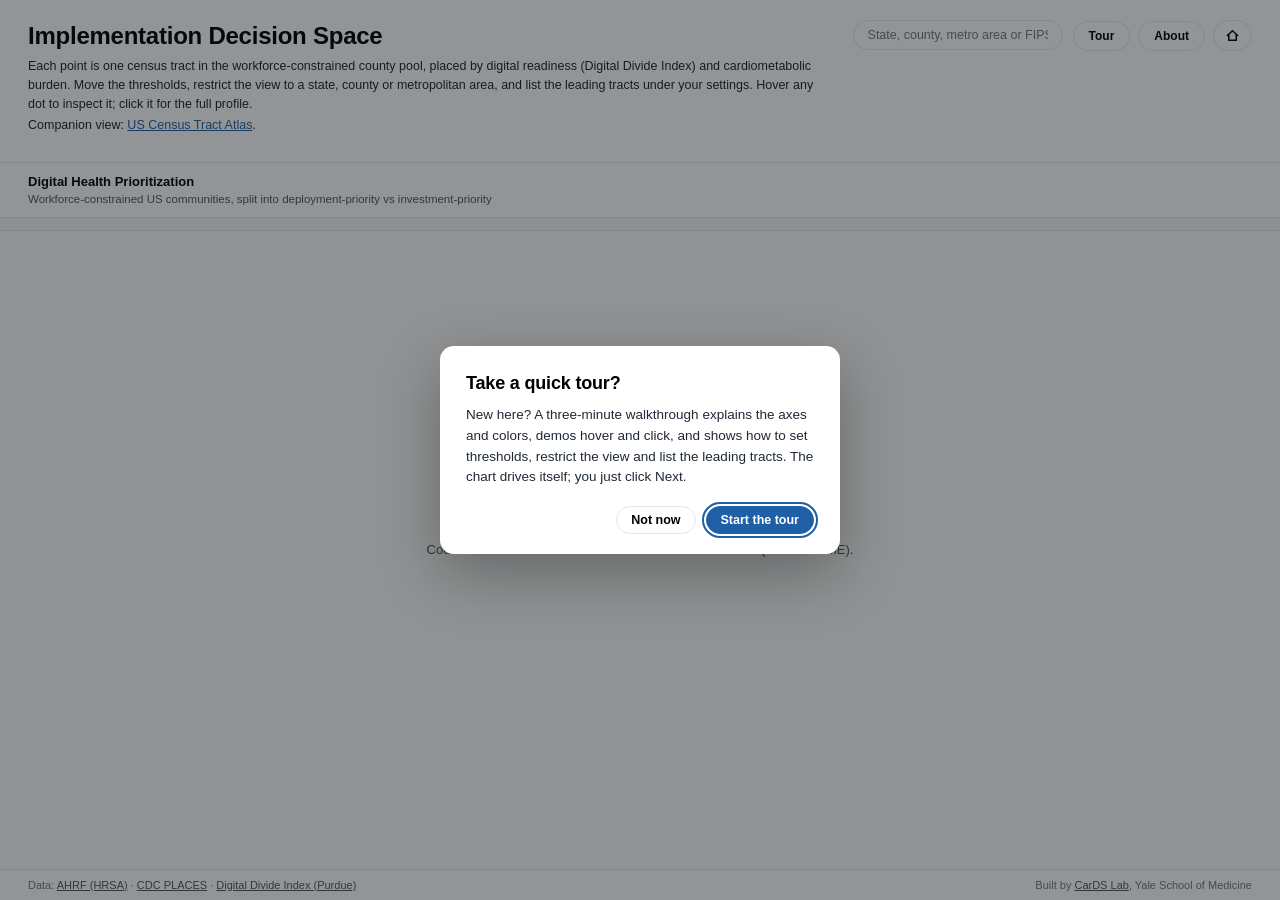
==== commit 5f3e63c2: "additional analyses and dashboard improvements" ====
--- a/dashboard/decision-space/index.html
+++ b/dashboard/decision-space/index.html
@@ -80,9 +80,6 @@
   .kpi-lead { display: flex; flex-direction: column; }
   .kpi-lead-title { font-size: 13px; font-weight: 700; }
   .kpi-lead-sub { font-size: 11.5px; color: var(--ink-soft); }
-  #focus-chip { position: absolute; top: 16px; left: 50%; transform: translateX(-50%);
-    z-index: 6; display: none; }
-  #focus-chip.on { display: inline-flex; }
   .tour-btn {
     border: 1px solid var(--line); border-radius: 999px; background: var(--card);
     color: var(--ink); font: 700 12px Arial, sans-serif;
@@ -185,22 +182,109 @@
     }
   }
 
-  /* table view (accessible alternative to the canvas) */
-  #table-view {
-    position: absolute; inset: 0; z-index: 3; overflow: auto;
-    background: var(--bg); padding: 18px 28px 40px;
-  }
-  #table-view h2 { font-size: 15px; margin: 18px 0 8px; letter-spacing: -0.01em; }
-  #table-view h2:first-child { margin-top: 0; }
-  #table-view .tv-note { font-size: 12px; color: var(--ink-soft); margin: 4px 0 10px; }
-  .tv-table { border-collapse: collapse; font-size: 12.5px; width: 100%; max-width: 880px; }
-  .tv-table th, .tv-table td { text-align: left; padding: 5px 12px 5px 0; border-bottom: 1px solid var(--line); }
-  .tv-table th { font-size: 11.5px; font-weight: 700; color: var(--ink-soft); }
-  .tv-table td.num, .tv-table th.num { text-align: right; font-variant-numeric: tabular-nums; }
-  .tv-table tr[tabindex] { cursor: pointer; }
-  .tv-table tr[tabindex]:hover { background: #f2f4f7; }
-  .tv-table tr[tabindex]:focus-visible { outline: 2px solid var(--deploy); outline-offset: -2px; }
-
+  /* ── settings line (under the KPI bar) ──────────────────── */
+  #settings-line {
+    flex: 0 0 auto; display: flex; align-items: center; gap: 10px; flex-wrap: wrap;
+    padding: 6px 28px; background: #f7f8f9; border-bottom: 1px solid var(--line);
+    font-size: 12px; color: var(--ink-soft);
+  }
+  #settings-line b { color: var(--ink); font-weight: 700; }
+  #settings-line .sep { color: var(--ink-mute); }
+  .link-btn {
+    border: none; background: none; padding: 0; cursor: pointer;
+    font: inherit; color: var(--deploy); text-decoration: underline;
+  }
+  .link-btn:hover { color: var(--yale); }
+
+  /* ── controls bar (top right of the stage) ──────────────── */
+  #controls {
+    position: absolute; top: 16px; right: 26px; z-index: 5;
+    display: flex; align-items: center; gap: 8px;
+  }
+  .ctl-btn {
+    border: 1px solid var(--line); border-radius: 999px;
+    background: rgba(255,255,255,.94); color: var(--ink);
+    font: 700 12px Arial, sans-serif; padding: 6px 14px; cursor: pointer;
+    box-shadow: 0 1px 6px rgba(0,0,0,.06); display: inline-flex; align-items: center; gap: 7px;
+    transition: box-shadow .15s ease, background .15s ease;
+  }
+  .ctl-btn:hover { box-shadow: 0 1px 8px rgba(0,0,0,.12); }
+  .ctl-btn[aria-expanded="true"], .ctl-btn[aria-pressed="true"] { background: #eef2f7; border-color: #c9d3e0; }
+  .ctl-btn .caret { font-size: 10px; color: var(--ink-mute); }
+  .ctl-btn .badge-n {
+    font-size: 11px; font-weight: 700; color: #fff; background: var(--yale);
+    border-radius: 999px; padding: 1px 7px;
+  }
+
+  /* ── thresholds panel ───────────────────────────────────── */
+  #thr-panel {
+    position: absolute; top: 54px; right: 26px; z-index: 7; width: 360px; max-width: 94vw;
+    background: var(--card); border: 1px solid var(--line); border-radius: 12px;
+    box-shadow: var(--shadow); padding: 14px 16px 14px;
+  }
+  #thr-panel[hidden] { display: none; }
+  .thr-head { display: flex; justify-content: space-between; align-items: baseline; margin-bottom: 4px; }
+  .thr-title { font-size: 13px; font-weight: 700; }
+  .thr-sec { margin-top: 12px; }
+  .thr-sec .lab { font-size: 12px; font-weight: 700; margin-bottom: 6px; display: flex; justify-content: space-between; }
+  .thr-sec .lab .val { font-weight: 600; color: var(--ink-soft); font-variant-numeric: tabular-nums; }
+  .thr-sec .seg { margin-bottom: 8px; }
+  .thr-sec .seg button { padding: 4px 9px; font-size: 11.5px; }
+  .thr-note { font-size: 11.5px; color: var(--ink-soft); margin: 6px 0 0; line-height: 1.45; }
+  .rng { display: grid; grid-template-columns: 112px 1fr 54px; align-items: center; gap: 8px; margin-top: 5px; font-size: 12px; }
+  .rng .rl { color: var(--ink-soft); }
+  .rng .rv { font-weight: 700; text-align: right; font-variant-numeric: tabular-nums; }
+  .rng.deploy .rl, .rng.deploy .rv { color: var(--deploy); }
+  .rng.invest .rl, .rng.invest .rv { color: var(--invest); }
+  input[type=range] { width: 100%; accent-color: var(--yale); margin: 0; }
+  input[type=range]:focus-visible { outline: 2px solid var(--deploy); outline-offset: 3px; }
+  .thr-foot { display: flex; justify-content: space-between; align-items: center; margin-top: 14px; }
+  .thr-foot .ctl-btn { box-shadow: none; }
+  #csv-btn { white-space: nowrap; box-shadow: none; }
+
+  /* ── leading tracts list (docked left) ──────────────────── */
+  #list-panel {
+    position: absolute; top: 0; left: 0; bottom: 0; z-index: 4; width: 400px; max-width: 94vw;
+    background: var(--card); border-right: 1px solid var(--line);
+    box-shadow: 8px 0 32px rgba(0,0,0,.06);
+    transform: translateX(-102%);
+    transition: transform 240ms cubic-bezier(.4,0,.2,1), visibility 0s linear 260ms;
+    display: flex; flex-direction: column;
+  }
+  #list-panel.open { transform: translateX(0); visibility: visible;
+    transition: transform 240ms cubic-bezier(.4,0,.2,1), visibility 0s; }
+  #list-panel[aria-hidden="true"] { visibility: hidden; }
+  #list-head { flex: 0 0 auto; padding: 14px 16px 10px; border-bottom: 1px solid var(--line); }
+  .list-title-row { display: flex; justify-content: space-between; align-items: center; }
+  .list-title { font-size: 14px; font-weight: 700; }
+  .list-sub { font-size: 11.5px; color: var(--ink-soft); margin-top: 2px; }
+  .list-ctl { display: flex; align-items: center; gap: 8px; flex-wrap: wrap; margin-top: 10px; }
+  .list-ctl .seg button { padding: 4px 10px; font-size: 11.5px; }
+  .seg button.on.deploy { color: var(--deploy); }
+  .seg button.on.invest { color: var(--invest); }
+  #list-body { flex: 1 1 auto; overflow-y: auto; padding: 4px 8px 20px 16px; }
+  .lt-table { border-collapse: collapse; font-size: 12.3px; width: 100%; }
+  .lt-table th, .lt-table td { text-align: left; padding: 6px 8px 6px 0; border-bottom: 1px solid var(--line); vertical-align: top; }
+  .lt-table th { font-size: 11px; font-weight: 700; color: var(--ink-soft); position: sticky; top: 0; background: var(--card); }
+  .lt-table td.num, .lt-table th.num { text-align: right; font-variant-numeric: tabular-nums; }
+  .lt-table td.rk { font-weight: 700; width: 34px; }
+  .lt-table .sub { display: block; font-size: 11px; color: var(--ink-mute); }
+  .lt-table tr[tabindex] { cursor: pointer; }
+  .lt-table tr[tabindex]:hover, .lt-table tr.hot { background: #f2f4f7; }
+  .lt-table tr[tabindex]:focus-visible { outline: 2px solid var(--deploy); outline-offset: -2px; }
+  .lt-empty { font-size: 12.5px; color: var(--ink-soft); padding: 14px 4px; }
+  #list-foot { flex: 0 0 auto; padding: 8px 16px; border-top: 1px solid var(--line); font-size: 11.5px; color: var(--ink-soft); display: flex; justify-content: space-between; align-items: center; gap: 10px; }
+  #list-close {
+    border: none; background: none; font-size: 20px; line-height: 1;
+    color: var(--ink-mute); cursor: pointer; padding: 2px 8px; border-radius: 6px;
+  }
+  #list-close:hover { background: #f2f3f5; color: var(--ink); }
+  body.list-open #chart-wrap { left: 400px; }
+  body.list-open #legend { left: 476px; }
+  @media (max-width: 900px) {
+    body.list-open #chart-wrap { left: 0; }
+    body.list-open #legend { left: 76px; }
+  }
   /* tooltip */
   #tip {
     position: absolute; z-index: 8; pointer-events: none;
@@ -353,11 +437,6 @@
   }
   @keyframes spin { to { transform: rotate(360deg); } }
 
-  @media (max-width: 760px) {
-    header { padding: 14px 16px 10px; }
-    .kpis { display: none; }
-    #legend { left: 60px; flex-wrap: wrap; }
-  }
 </style>
 </head>
 <body>
@@ -367,21 +446,20 @@
     <div class="h-title">Implementation Decision Space</div>
     <p class="h-sub">Each point is one census tract in the workforce-constrained
       county pool, placed by digital readiness (Digital Divide Index) and
-      cardiometabolic burden. Hover any dot to inspect it, click it for the
-      full profile, and search a county to spotlight its tracts.
+      cardiometabolic burden. Move the thresholds, restrict the view to a
+      state, county or metropolitan area, and list the leading tracts under
+      your settings. Hover any dot to inspect it; click it for the full profile.
       <span class="companion">Companion view:
       <a href="../map/">US Census Tract Atlas</a>.</span></p>
   </div>
   <div class="h-right">
     <div class="search-wrap">
-      <input id="search-input" type="text" placeholder="Search county or FIPS…"
-        autocomplete="off" spellcheck="false" aria-label="Search county or FIPS" />
+      <input id="search-input" type="text" placeholder="State, county, metro area or FIPS…"
+        autocomplete="off" spellcheck="false" aria-label="Restrict the view to a state, county or metropolitan area, or find a tract by FIPS" />
       <div id="search-results" hidden></div>
     </div>
     <div class="h-btns">
       <button id="tour-btn" class="tour-btn" title="Take the guided walkthrough">Tour</button>
-      <button id="table-btn" class="tour-btn" aria-pressed="false"
-        title="Switch between the chart and an accessible ranked table">View as table</button>
       <button id="about-btn" class="tour-btn" title="Methods, data sources, and limitations">About</button>
       <a id="home-btn" class="tour-btn home-btn" href="../" title="Back to the intro page" aria-label="Home">
         <svg width="15" height="15" viewBox="0 0 16 16" fill="none" stroke="currentColor"
@@ -393,39 +471,113 @@
   </div>
 </header>
 
-<section id="kpi-bar" aria-label="National prioritization summary">
+<section id="kpi-bar" aria-label="Prioritization summary for the current view">
   <div class="kpi-lead">
     <span class="kpi-lead-title">Digital Health Prioritization</span>
-    <span class="kpi-lead-sub">Workforce-constrained US communities, split into
+    <span class="kpi-lead-sub" id="kpi-sub">Workforce-constrained US communities, split into
       deployment-priority vs investment-priority</span>
   </div>
   <div class="kpis" id="kpis"></div>
 </section>
+<div id="settings-line" aria-live="polite"></div>
 
 <div id="stage" role="main">
   <div id="legend"></div>
-  <div id="hl" class="idle">
-    <span class="hl-label">Highlight top</span>
-    <span class="seg" id="hl-seg">
-      <button data-n="0" class="on">Off</button>
-      <button data-n="10">10</button>
-      <button data-n="50">50</button>
-      <button data-n="100">100</button>
-    </span>
-    <label class="sw deploy"><input type="checkbox" id="hl-dep" checked><span class="track"></span><span class="sw-l">Deployment</span></label>
-    <label class="sw invest"><input type="checkbox" id="hl-inv" checked><span class="track"></span><span class="sw-l">Investment</span></label>
+  <div id="controls">
+    <button id="list-btn" class="ctl-btn" aria-pressed="false" aria-controls="list-panel"
+      title="List the leading tracts under the current settings">Leading tracts</button>
+    <button id="thr-btn" class="ctl-btn" aria-expanded="false" aria-controls="thr-panel"
+      title="Set the burden and readiness thresholds">Thresholds <span class="caret" aria-hidden="true">&#9662;</span></button>
   </div>
+
+  <div id="thr-panel" hidden role="region" aria-label="Threshold settings">
+    <div class="thr-head">
+      <span class="thr-title">Classification thresholds</span>
+      <button type="button" class="link-btn" id="thr-reset">Study defaults</button>
+    </div>
+    <p class="thr-note" style="margin-top:0">A tract is a priority tract when its
+      burden sits above the burden cut. It is deployment priority when its DDI
+      is at or below the deployment cut and investment priority when its DDI is
+      above the investment cut. Presets are national percentiles across all
+      analyzed tracts, as in the manuscript's threshold analysis.</p>
+
+    <div class="thr-sec">
+      <div class="lab"><span>Burden cut</span><span class="val" id="b-val"></span></div>
+      <span class="seg" id="b-seg" role="group" aria-label="Burden presets">
+        <button type="button" data-p="mean">National mean</button>
+        <button type="button" data-p="p75">Top 25%</button>
+        <button type="button" data-p="p90">Top 10%</button>
+      </span>
+      <div class="rng">
+        <span class="rl">Burden z &gt;</span>
+        <input type="range" id="b-rng" step="0.01" aria-label="Burden z cut">
+        <span class="rv" id="b-rv"></span>
+      </div>
+    </div>
+
+    <div class="thr-sec">
+      <div class="lab"><span>Readiness cuts</span><span class="val" id="r-val"></span></div>
+      <span class="seg" id="r-seg" role="group" aria-label="Readiness presets">
+        <button type="button" data-p="median">Median split</button>
+        <button type="button" data-p="quart">Quartile split</button>
+        <button type="button" data-p="dec">Decile split</button>
+      </span>
+      <div class="rng deploy">
+        <span class="rl">Deployment: DDI &le;</span>
+        <input type="range" id="rlo-rng" step="0.1" aria-label="Deployment readiness cut, DDI at or below">
+        <span class="rv" id="rlo-rv"></span>
+      </div>
+      <div class="rng invest">
+        <span class="rl">Investment: DDI &gt;</span>
+        <input type="range" id="rhi-rng" step="0.1" aria-label="Investment readiness cut, DDI above">
+        <span class="rv" id="rhi-rv"></span>
+      </div>
+      <p class="thr-note" id="r-note"></p>
+    </div>
+  </div>
+
   <div id="chart-wrap"><div id="chart">
     <p class="sr-only">Scatter plot of workforce-constrained census tracts by Digital
       Divide Index (x axis) and cardiometabolic burden z score (y axis). Blue
       dots are deployment-priority tracts, red dots investment-priority
       tracts, grey dots other pool tracts. For keyboard or screen-reader
-      access, use the View as table button in the header; each table row
-      opens the tract's full profile.</p>
+      access, open the Leading tracts list; each row opens the tract's full
+      profile.</p>
     <canvas id="cv" role="img"
-      aria-label="Burden and readiness decision space. Each dot is one census tract. Use the View as table button for an accessible version."></canvas>
+      aria-label="Burden and readiness decision space. Each dot is one census tract. Open the Leading tracts list for an accessible version."></canvas>
     <svg id="overlay"></svg>
   </div></div>
+
+  <aside id="list-panel" aria-hidden="true" aria-label="Leading tracts under the current settings">
+    <div id="list-head">
+      <div class="list-title-row">
+        <span class="list-title">Leading tracts</span>
+        <button id="list-close" aria-label="Close the leading tracts list">&times;</button>
+      </div>
+      <div class="list-sub" id="list-sub"></div>
+      <div class="list-ctl">
+        <span class="seg" id="list-grp" role="group" aria-label="Priority group">
+          <button type="button" data-g="1" class="on deploy">Deployment</button>
+          <button type="button" data-g="2" class="invest">Investment</button>
+        </span>
+        <span class="seg" id="list-n" role="group" aria-label="How many tracts to list">
+          <button type="button" data-n="10" class="on">10</button>
+          <button type="button" data-n="25">25</button>
+          <button type="button" data-n="50">50</button>
+          <button type="button" data-n="100">100</button>
+        </span>
+      </div>
+      <div class="list-ctl">
+        <label class="sw deploy"><input type="checkbox" id="hl-sw" checked><span class="track"></span><span class="sw-l" style="color:var(--ink)">Highlight on chart</span></label>
+      </div>
+    </div>
+    <div id="list-body"></div>
+    <div id="list-foot">
+      <span id="list-foot-note"></span>
+      <button type="button" class="ctl-btn" id="csv-btn" title="Download the listed tracts as CSV">Download CSV</button>
+    </div>
+  </aside>
+
   <aside id="about-panel" aria-hidden="true">
     <div id="about-head"><button id="about-close" aria-label="Close the About panel">&times;</button></div>
     <div id="about-body">
@@ -451,44 +603,61 @@
         indicate relative priorities under the chosen thresholds. They do not
         establish readiness for any specific intervention.</p>
 
+      <h3>Setting your own thresholds</h3>
+      <p>The Thresholds control moves the cuts. The presets are the national
+        percentiles the manuscript's threshold analysis uses: burden above the
+        mean, in the top quartile or in the top decile, crossed with a median,
+        quartile or decile split of the DDI. A quartile or decile split leaves
+        a middle band of tracts in neither group. The priority scores are fixed,
+        so a stricter cut keeps the study ordering and drops the tracts that
+        miss it, while a looser cut admits tracts in their score order. The
+        counts in the header follow your settings and include Kentucky and
+        Pennsylvania.</p>
+
+      <h3>Restricting the view</h3>
+      <p>Search a state, county or metropolitan area to restrict the view.
+        Tracts outside the area fade, the counts switch to the area, and the
+        Leading tracts list ranks the area's tracts under the current cuts.
+        Metropolitan areas follow the 2023 core-based statistical area
+        definitions carried in the Area Health Resources Files.</p>
+
       <h3>The burden composite</h3>
       <p>Ten conditions and risk factors from CDC PLACES (hypertension, high
         cholesterol, coronary heart disease, stroke, diabetes, obesity,
-        smoking, physical inactivity, short sleep, binge drinking), averaged
-        across the 2022 and 2023 releases, standardized across tracts, and
-        averaged into one z score.</p>
+        smoking, physical inactivity, short sleep, binge drinking), from the
+        2025 census tract release, standardized across tracts and averaged
+        into one z score.</p>
 
       <h3>Kentucky and Pennsylvania</h3>
       <p>CDC suppressed nine of the ten measures at the tract level in these
         two states, so their burden score rests on short sleep alone. Their
-        tracts keep group membership and count toward the national totals,
+        tracts keep group membership and count toward the totals,
         but they are not plotted here and are excluded from the ranked
         lists.</p>
 
       <h3>Using the chart</h3>
       <p>Hover any dot for a mini profile; click it for the full tract panel.
-        The legend chips show or hide each group. The Highlight control
-        spotlights the 10, 50, or 100 leading tracts in each group. View as
-        table lists the same leading tracts as a ranked, keyboard-friendly
-        table.</p>
+        The legend chips show or hide each group. The Leading tracts list
+        shows the 10, 25, 50 or 100 highest-ranked tracts in each group under
+        the current thresholds and scope, spotlights them on the chart, and
+        downloads as a CSV.</p>
 
       <h3>Robustness</h3>
-      <p>The manuscript tests this framework in eight sensitivity analyses,
+      <p>The manuscript tests this framework in nine sensitivity analyses,
         spanning alternative readiness measures, workforce definitions,
-        thresholds, and a geographic access credit. Classifications were
-        broadly stable; a six-indicator readiness index placed tracts in the
-        same group about 93% of the time.</p>
+        thresholds, and a geographic access credit, and checks each input
+        against an independent source. Classifications were broadly stable;
+        a six-indicator readiness index placed tracts in the same group about
+        93% of the time.</p>
 
       <h3>Data sources and accessibility</h3>
-      <p>HRSA Area Health Resources Files (2010-2023), CDC PLACES (2022-2023
-        releases), and the Purdue Digital Divide Index (2022-2024, built from
+      <p>HRSA Area Health Resources Files (2010-2023), CDC PLACES (2025
+        release), and the Purdue Digital Divide Index (2022-2024, built from
         ACS and FCC data). Both dashboards were designed to meet WCAG 2.1
         Level AA. The companion <a href="../map/">county atlas</a> maps every
         view at county and tract level.</p>
     </div>
   </aside>
-  <button id="focus-chip" class="chip" aria-label="Clear the county focus"></button>
-  <div id="table-view" hidden aria-label="Ranked priority tracts as a table"></div>
   <div id="tip"></div>
 
   <aside id="panel" aria-hidden="true">
@@ -519,54 +688,231 @@
     2: { base: "rgba(193,39,45,0.34)",  hot: "#c1272d", name: "Investment priority" },
     0: { base: "rgba(150,156,165,0.28)", hot: "#6b7280", name: "Not a priority tract" },
   };
+  const FADE = {                              // colors for the dimmed field
+    1: "rgba(31,95,166,0.10)",
+    2: "rgba(193,39,45,0.085)",
+    0: "rgba(150,156,165,0.085)",
+  };
+  const STATES = {
+    AL: "Alabama", AK: "Alaska", AZ: "Arizona", AR: "Arkansas", CA: "California",
+    CO: "Colorado", CT: "Connecticut", DE: "Delaware", DC: "District of Columbia",
+    FL: "Florida", GA: "Georgia", HI: "Hawaii", ID: "Idaho", IL: "Illinois",
+    IN: "Indiana", IA: "Iowa", KS: "Kansas", KY: "Kentucky", LA: "Louisiana",
+    ME: "Maine", MD: "Maryland", MA: "Massachusetts", MI: "Michigan", MN: "Minnesota",
+    MS: "Mississippi", MO: "Missouri", MT: "Montana", NE: "Nebraska", NV: "Nevada",
+    NH: "New Hampshire", NJ: "New Jersey", NM: "New Mexico", NY: "New York",
+    NC: "North Carolina", ND: "North Dakota", OH: "Ohio", OK: "Oklahoma", OR: "Oregon",
+    PA: "Pennsylvania", RI: "Rhode Island", SC: "South Carolina", SD: "South Dakota",
+    TN: "Tennessee", TX: "Texas", UT: "Utah", VT: "Vermont", VA: "Virginia",
+    WA: "Washington", WV: "West Virginia", WI: "Wisconsin", WY: "Wyoming",
+  };
 
   const resp = await fetch("data/decision_space.json");
   const data = await resp.json();
   const M = data.meta;
   const counties = data.counties.map(r => Object.fromEntries(data.countyCols.map((c, i) => [c, r[i]])));
   const tracts   = data.tracts.map(r => Object.fromEntries(data.tractCols.map((c, i) => [c, r[i]])));
-  tracts.forEach(t => t.county = counties[t.ci]);
-
-  // KPI cards
-  document.getElementById("kpis").innerHTML = [
-    ["", fmtInt(M.nPoolTracts),  "Workforce-constrained tracts"],
-    ["deploy", fmtInt(M.nDeploy), "Deployment-priority tracts"],
-    ["invest", fmtInt(M.nInvest), "Investment-priority tracts"],
-    ["", M.natMedianDDI.toFixed(1), "National median DDI"],
-  ].map(([c, n, l]) => `<div class="kpi ${c}"><div class="n">${n}</div><div class="l">${l}</div></div>`).join("");
-
-  // Legend chips (toggle groups)
+  tracts.forEach(t => { t.county = counties[t.ci]; t.hidden = !!t.hidden; });
+  const shown = tracts.filter(t => !t.hidden);       // KY/PA rows are never plotted
+  counties.forEach(c => { c.metro = c.cbsa && / Metro SA$/.test(c.cbsa) ? c.cbsa.replace(/ Metro SA$/, "") : ""; });
+
+  // ── settings ────────────────────────────────────────────────────────
+  // bCut: burden z above which a tract is a priority tract.
+  // rLo / rHi: deployment priority at DDI <= rLo, investment at DDI > rHi.
+  const NAT = M.natMedianDDI;
+  const PRESET_B = { mean: 0, p75: M.burdenP75, p90: M.burdenP90 };
+  const PRESET_R = { median: [NAT, NAT], quart: [M.ddiP25, M.ddiP75], dec: [M.ddiP10, M.ddiP90] };
+  const S = {
+    bCut: 0, rLo: NAT, rHi: NAT,
+    scope: null,              // {kind, key, label}
+    listN: 10, listGroup: 1, hl: true, listOpen: false,
+  };
+  const isDefault = () => S.bCut === 0 && S.rLo === NAT && S.rHi === NAT;
+  const inScope = t => {
+    if (!S.scope) return true;
+    const c = t.county;
+    if (S.scope.kind === "state") return c.state === S.scope.key;
+    if (S.scope.kind === "county") return t.ci === S.scope.key;
+    return c.metro === S.scope.key;
+  };
+
+  // Reclassify every tract under the current cuts and rank each group.
+  // At the study defaults the stored bucket and rank are used as they are,
+  // so the page reproduces the published lists exactly.
+  let lists = { 1: [], 2: [] };
+  let view = { nTracts: 0, nDep: 0, nInv: 0, nCounties: 0, nShown: { 0: 0, 1: 0, 2: 0 } };
+  function classify() {
+    const def = isDefault();
+    for (const t of tracts) {
+      if (def) t.b = t.bucket;
+      else t.b = t.burdenZ > S.bCut ? (t.ddi <= S.rLo ? 1 : (t.ddi > S.rHi ? 2 : 0)) : 0;
+      t.sc = t.b === 1 ? t.zb - t.zr : t.b === 2 ? t.zb + t.zr : null;
+      t.rk = null; t.vr = null;
+    }
+    for (const b of [1, 2]) {
+      const arr = shown.filter(t => t.b === b);
+      if (def) arr.sort((p, q) => p.rank - q.rank);
+      else arr.sort((p, q) => q.sc - p.sc);
+      arr.forEach((t, i) => { t.rk = i + 1; });
+    }
+    computeView();
+  }
+  function computeView() {
+    const v = { nTracts: 0, nDep: 0, nInv: 0, nShown: { 0: 0, 1: 0, 2: 0 } };
+    const cset = new Set();
+    lists = { 1: [], 2: [] };
+    for (const t of tracts) {
+      t.vr = null;
+      if (!inScope(t)) continue;
+      v.nTracts++; cset.add(t.ci);
+      if (t.b === 1) v.nDep++; else if (t.b === 2) v.nInv++;
+      if (t.hidden) continue;
+      v.nShown[t.b]++;
+      if (t.b) lists[t.b].push(t);
+    }
+    for (const b of [1, 2]) {
+      lists[b].sort((p, q) => p.rk - q.rk);
+      lists[b].forEach((t, i) => { t.vr = i + 1; });
+    }
+    v.nCounties = cset.size;
+    view = v;
+  }
+
+  // ── KPI cards, legend, settings line ────────────────────────────────
+  const $kpis = document.getElementById("kpis");
+  const $kpiSub = document.getElementById("kpi-sub");
+  function renderKpis() {
+    const where = S.scope ? S.scope.label : "national";
+    $kpis.innerHTML = [
+      ["", fmtInt(view.nTracts), "Workforce-constrained tracts"],
+      ["deploy", fmtInt(view.nDep), "Deployment-priority tracts"],
+      ["invest", fmtInt(view.nInv), "Investment-priority tracts"],
+      ["", fmtInt(view.nCounties), S.scope ? "Counties in view" : "Workforce-constrained counties"],
+    ].map(([c, n, l]) => `<div class="kpi ${c}"><div class="n">${n}</div><div class="l">${l}</div></div>`).join("");
+    $kpiSub.textContent = S.scope
+      ? `${S.scope.label}: workforce-constrained tracts under the current thresholds`
+      : (isDefault() ? "Workforce-constrained US communities, split into deployment-priority vs investment-priority"
+                     : "Workforce-constrained US communities under your thresholds");
+    $kpis.setAttribute("aria-label", `Counts for ${where}`);
+  }
+
   const visible = { 1: true, 2: true, 0: true };
   const legend = document.getElementById("legend");
-  legend.innerHTML = [
-    [1, "Deployment priority", M.nDeployShown ?? M.nDeploy],
-    [2, "Investment priority", M.nInvestShown ?? M.nInvest],
-    [0, "Other pool tracts", (M.nPlotted ?? M.nPoolTracts) - (M.nDeployShown ?? M.nDeploy) - (M.nInvestShown ?? M.nInvest)],
-  ].map(([b, l, n]) => `<button type="button" class="chip" data-b="${b}" aria-pressed="true">
-      <span class="dot" style="background:${COL[b].hot}"></span><b>${l}</b>
-      <span class="cnt">${fmtInt(n)}</span></button>`).join("");
-  legend.querySelectorAll(".chip").forEach(ch => ch.addEventListener("click", () => {
-    const b = +ch.dataset.b;
-    visible[b] = !visible[b];
-    ch.classList.toggle("off", !visible[b]);
-    ch.setAttribute("aria-pressed", String(visible[b]));
-    base = null; rebuildQuadtree(); draw();
-  }));
-
-  // Highlight top-N controls
-  let hlN = 0, hlDep = true, hlInv = true;
-  const hlBox = document.getElementById("hl");
-  const hlSeg = document.getElementById("hl-seg");
-  hlSeg.querySelectorAll("button").forEach(b => b.addEventListener("click", () => {
-    hlN = +b.dataset.n;
-    if (hlN > 0) clearFocus(false);
-    hlSeg.querySelectorAll("button").forEach(x => x.classList.toggle("on", x === b));
-    hlBox.classList.toggle("idle", hlN === 0);
-    base = null; draw();
-  }));
-  document.getElementById("hl-dep").addEventListener("change", e => { hlDep = e.target.checked; base = null; draw(); });
-  document.getElementById("hl-inv").addEventListener("change", e => { hlInv = e.target.checked; base = null; draw(); });
-  function hlActive() { return hlN > 0 && (hlDep || hlInv); }
+  function renderLegend() {
+    legend.innerHTML = [
+      [1, "Deployment priority", view.nShown[1]],
+      [2, "Investment priority", view.nShown[2]],
+      [0, "Other pool tracts", view.nShown[0]],
+    ].map(([b, l, n]) => `<button type="button" class="chip${visible[b] ? "" : " off"}" data-b="${b}" aria-pressed="${visible[b]}">
+        <span class="dot" style="background:${COL[b].hot}"></span><b>${l}</b>
+        <span class="cnt">${fmtInt(n)}</span></button>`).join("");
+    legend.querySelectorAll(".chip").forEach(ch => ch.addEventListener("click", () => {
+      const b = +ch.dataset.b;
+      visible[b] = !visible[b];
+      ch.classList.toggle("off", !visible[b]);
+      ch.setAttribute("aria-pressed", String(visible[b]));
+      base = null; rebuildQuadtree(); draw();
+    }));
+  }
+
+  const $settings = document.getElementById("settings-line");
+  function burdenLabel() {
+    if (S.bCut === PRESET_B.mean) return `burden z &gt; 0 (national mean)`;
+    if (S.bCut === PRESET_B.p75) return `burden z &gt; ${S.bCut.toFixed(2)} (top 25%)`;
+    if (S.bCut === PRESET_B.p90) return `burden z &gt; ${S.bCut.toFixed(2)} (top 10%)`;
+    return `burden z &gt; ${S.bCut.toFixed(2)}`;
+  }
+  function readyLabel() {
+    const same = S.rLo === S.rHi;
+    const tag = (S.rLo === NAT && same) ? " (national median)"
+      : (S.rLo === M.ddiP25 && S.rHi === M.ddiP75) ? " (national quartiles)"
+      : (S.rLo === M.ddiP10 && S.rHi === M.ddiP90) ? " (national deciles)" : "";
+    return same ? `DDI &le; ${S.rLo.toFixed(1)} for deployment, above it for investment${tag}`
+                : `DDI &le; ${S.rLo.toFixed(1)} for deployment, &gt; ${S.rHi.toFixed(1)} for investment${tag}`;
+  }
+  function renderSettings() {
+    const parts = [`<span>Thresholds: <b>${burdenLabel()}</b> <span class="sep">·</span> <b>${readyLabel()}</b></span>`,
+                   `<span class="sep">·</span>`,
+                   `<span>View: <b>${S.scope ? esc(S.scope.label) : "all workforce-constrained tracts"}</b>${
+                     S.scope ? ` <button type="button" class="link-btn" id="clear-scope" aria-label="Clear the view restriction to ${esc(S.scope.label)}">clear</button>` : ""}</span>`];
+    if (!isDefault() || S.scope) parts.push(`<span class="sep">·</span><button type="button" class="link-btn" id="reset-all">Reset to study view</button>`);
+    $settings.innerHTML = parts.join(" ");
+    const r = document.getElementById("reset-all");
+    if (r) r.addEventListener("click", () => { resetThresholds(false); clearScope(false); refresh(); });
+    const cs = document.getElementById("clear-scope");
+    if (cs) cs.addEventListener("click", () => clearScope());
+  }
+
+  // one call after any change to the cuts or the scope
+  function refresh() {
+    classify();
+    renderKpis(); renderLegend(); renderSettings(); renderThrPanel();
+    base = null; rebuildQuadtree(); drawOverlay(); draw();
+    renderList();
+    if (selected) openPanel(selected);
+  }
+
+  // ── threshold controls ──────────────────────────────────────────────
+  const $thrBtn = document.getElementById("thr-btn");
+  const $thr = document.getElementById("thr-panel");
+  const $bRng = document.getElementById("b-rng");
+  const $rloRng = document.getElementById("rlo-rng");
+  const $rhiRng = document.getElementById("rhi-rng");
+  function openThr(open) {
+    $thr.hidden = !open;
+    $thrBtn.setAttribute("aria-expanded", String(open));
+    if (open) renderThrPanel();
+  }
+  $thrBtn.addEventListener("click", () => openThr($thr.hidden));
+  document.getElementById("thr-reset").addEventListener("click", () => { resetThresholds(false); refresh(); });
+  function resetThresholds(redraw = true) {
+    S.bCut = 0; S.rLo = NAT; S.rHi = NAT;
+    if (redraw) refresh();
+  }
+  document.getElementById("b-seg").addEventListener("click", ev => {
+    const b = ev.target.closest("button[data-p]"); if (!b) return;
+    S.bCut = PRESET_B[b.dataset.p]; refresh();
+  });
+  document.getElementById("r-seg").addEventListener("click", ev => {
+    const b = ev.target.closest("button[data-p]"); if (!b) return;
+    [S.rLo, S.rHi] = PRESET_R[b.dataset.p]; refresh();
+  });
+  // sliders: reclassify as they move, one frame at a time
+  let sliderRaf = false;
+  function onSlider() {
+    if (sliderRaf) return;
+    sliderRaf = true;
+    requestAnimationFrame(() => { sliderRaf = false; refresh(); });
+  }
+  $bRng.addEventListener("input", () => { S.bCut = +$bRng.value; onSlider(); });
+  $rloRng.addEventListener("input", () => {
+    S.rLo = +$rloRng.value; if (S.rHi < S.rLo) S.rHi = S.rLo; onSlider();
+  });
+  $rhiRng.addEventListener("input", () => {
+    S.rHi = +$rhiRng.value; if (S.rLo > S.rHi) S.rLo = S.rHi; onSlider();
+  });
+  function renderThrPanel() {
+    document.querySelectorAll("#b-seg button").forEach(b => b.classList.toggle("on", PRESET_B[b.dataset.p] === S.bCut));
+    document.querySelectorAll("#r-seg button").forEach(b => {
+      const [lo, hi] = PRESET_R[b.dataset.p];
+      b.classList.toggle("on", lo === S.rLo && hi === S.rHi);
+    });
+    $bRng.value = S.bCut; $rloRng.value = S.rLo; $rhiRng.value = S.rHi;
+    document.getElementById("b-rv").textContent = S.bCut.toFixed(2);
+    document.getElementById("rlo-rv").textContent = S.rLo.toFixed(1);
+    document.getElementById("rhi-rv").textContent = S.rHi.toFixed(1);
+    document.getElementById("b-val").textContent = `${fmtInt(view.nDep + view.nInv)} priority tracts${S.scope ? " in view" : ""}`;
+    document.getElementById("r-val").textContent = `${fmtInt(view.nDep)} deployment · ${fmtInt(view.nInv)} investment`;
+    const band = S.rHi > S.rLo;
+    document.getElementById("r-note").textContent = band
+      ? `Tracts with DDI between ${S.rLo.toFixed(1)} and ${S.rHi.toFixed(1)} fall in neither group.`
+      : `One cut: every high-burden tract is deployment or investment priority.`;
+  }
+  document.addEventListener("click", ev => {
+    if ($thr.hidden) return;
+    if (ev.target.closest("#thr-panel, #thr-btn")) return;
+    openThr(false);
+  });
 
   // ── scales, canvas, svg ─────────────────────────────────────────────
   const chart = document.getElementById("chart");
@@ -575,18 +921,21 @@
   const svg = d3.select("#overlay");
   const MARGIN = { top: 46, right: 26, bottom: 52, left: 62 };
 
-  const xMax = Math.min(90, Math.ceil(d3.max(tracts, t => t.ddi) / 5) * 5);
-  const yMin = Math.floor(d3.min(tracts, t => t.burdenZ) * 2) / 2;
-  const yMax = Math.ceil(d3.max(tracts, t => t.burdenZ) * 2) / 2;
+  const xMax = Math.min(90, Math.ceil(d3.max(shown, t => t.ddi) / 5) * 5);
+  const yMin = Math.floor(d3.min(shown, t => t.burdenZ) * 2) / 2;
+  const yMax = Math.ceil(d3.max(shown, t => t.burdenZ) * 2) / 2;
   const x = d3.scaleLinear().domain([0, xMax]);
   const y = d3.scaleLinear().domain([yMin, yMax]);
+  $bRng.min = yMin; $bRng.max = yMax;
+  $rloRng.min = 0; $rloRng.max = xMax;
+  $rhiRng.min = 0; $rhiRng.max = xMax;
 
   let W = 0, H = 0, qt = null;
   let hovered = null, selected = null;
 
   function layout() {
-    // keep the sidebar clear of the highlight controls
-    panel.style.top = (hlBox.offsetTop + hlBox.offsetHeight + 10) + "px";
+    panel.style.top = (document.getElementById("controls").offsetTop
+                       + document.getElementById("controls").offsetHeight + 10) + "px";
     const r = chart.getBoundingClientRect();
     W = r.width; H = r.height;
     const dpr = window.devicePixelRatio || 1;
@@ -595,7 +944,7 @@
     ctx.setTransform(dpr, 0, 0, dpr, 0, 0);
     x.range([MARGIN.left, W - MARGIN.right]);
     y.range([H - MARGIN.bottom, MARGIN.top]);
-    tracts.forEach(t => { t.px = x(t.ddi); t.py = y(t.burdenZ); });
+    shown.forEach(t => { t.px = x(t.ddi); t.py = y(t.burdenZ); });
     base = null;
     rebuildQuadtree();
     drawOverlay();
@@ -605,33 +954,54 @@
   function rebuildQuadtree() {
     qt = d3.quadtree()
       .x(t => t.px).y(t => t.py)
-      .addAll(tracts.filter(t => visible[t.bucket]));
+      .addAll(shown.filter(t => visible[t.b]));
   }
 
   // ── static overlay: regions, thresholds, axes ───────────────────────
   function drawOverlay() {
     svg.selectAll("*").remove();
-    const xm = x(M.natMedianDDI), y0 = y(0), yTop = y.range()[1], xR = x.range()[1], xL = x.range()[0];
-
-    // quadrant washes (above burden 0 only)
+    const xlo = x(S.rLo), xhi = x(S.rHi), y0 = y(S.bCut);
+    const yTop = y.range()[1], yBot = y.range()[0], xR = x.range()[1], xL = x.range()[0];
+
+    // quadrant washes (above the burden cut only)
     svg.append("rect").attr("x", xL).attr("y", yTop)
-       .attr("width", Math.max(0, xm - xL)).attr("height", Math.max(0, y0 - yTop))
+       .attr("width", Math.max(0, xlo - xL)).attr("height", Math.max(0, y0 - yTop))
        .attr("fill", "rgba(31,95,166,0.045)");
-    svg.append("rect").attr("x", xm).attr("y", yTop)
-       .attr("width", Math.max(0, xR - xm)).attr("height", Math.max(0, y0 - yTop))
+    svg.append("rect").attr("x", xhi).attr("y", yTop)
+       .attr("width", Math.max(0, xR - xhi)).attr("height", Math.max(0, y0 - yTop))
        .attr("fill", "rgba(193,39,45,0.04)");
+    if (S.rHi > S.rLo) {                     // the band that belongs to neither group
+      svg.append("rect").attr("x", xlo).attr("y", yTop)
+         .attr("width", Math.max(0, xhi - xlo)).attr("height", Math.max(0, y0 - yTop))
+         .attr("fill", "rgba(150,156,165,0.07)");
+      if (xhi - xlo > 70)
+        svg.append("text").attr("class", "region-sub").attr("fill", "#6b7280")
+           .attr("x", (xlo + xhi) / 2).attr("y", yTop + 20).attr("text-anchor", "middle")
+           .text("neither group");
+    }
 
     // threshold lines
     svg.append("line").attr("class", "thresh-line")
-       .attr("x1", xm).attr("x2", xm).attr("y1", yTop).attr("y2", y.range()[0]);
+       .attr("x1", xlo).attr("x2", xlo).attr("y1", yTop).attr("y2", yBot);
+    if (S.rHi !== S.rLo)
+      svg.append("line").attr("class", "thresh-line")
+         .attr("x1", xhi).attr("x2", xhi).attr("y1", yTop).attr("y2", yBot);
     svg.append("line").attr("class", "thresh-line")
        .attr("x1", xL).attr("x2", xR).attr("y1", y0).attr("y2", y0);
+    const same = S.rHi === S.rLo;
     svg.append("text").attr("class", "thresh-note")
-       .attr("x", xm + 6).attr("y", y.range()[0] - 6)
-       .text(`national median DDI (${M.natMedianDDI.toFixed(1)})`);
+       .attr("x", (same ? xlo : xlo) + (same ? 6 : -6)).attr("y", yBot - 6)
+       .attr("text-anchor", same ? "start" : "end")
+       .text(same
+         ? (S.rLo === NAT ? `national median DDI (${NAT.toFixed(1)})` : `readiness cut (DDI ${S.rLo.toFixed(1)})`)
+         : `deployment cut (DDI ≤ ${S.rLo.toFixed(1)})`);
+    if (!same)
+      svg.append("text").attr("class", "thresh-note")
+         .attr("x", xhi + 6).attr("y", yBot - 6)
+         .text(`investment cut (DDI > ${S.rHi.toFixed(1)})`);
     svg.append("text").attr("class", "thresh-note")
        .attr("x", xR - 4).attr("y", y0 - 5).attr("text-anchor", "end")
-       .text("national-average burden (z = 0)");
+       .text(S.bCut === 0 ? "national-average burden (z = 0)" : `burden cut (z = ${S.bCut.toFixed(2)})`);
 
     // region labels
     const lg = svg.append("g");
@@ -646,7 +1016,7 @@
 
     // axes
     svg.append("g").attr("class", "axis")
-       .attr("transform", `translate(0,${y.range()[0]})`)
+       .attr("transform", `translate(0,${yBot})`)
        .call(d3.axisBottom(x).ticks(8).tickSizeOuter(0));
     svg.append("g").attr("class", "axis")
        .attr("transform", `translate(${xL},0)`)
@@ -655,58 +1025,65 @@
        .attr("x", (xL + xR) / 2).attr("y", H - 12).attr("text-anchor", "middle")
        .text("Digital Divide Index (higher = worse readiness →)");
     svg.append("text").attr("class", "axis-label")
-       .attr("transform", `translate(16,${(yTop + y.range()[0]) / 2}) rotate(-90)`)
+       .attr("transform", `translate(16,${(yTop + yBot) / 2}) rotate(-90)`)
        .attr("text-anchor", "middle")
        .text("Cardiometabolic burden (z-score, ↑ = worse)");
   }
 
   // ── point rendering ─────────────────────────────────────────────────
-  // The 50k base points render once to an offscreen buffer; hover and
-  // selection changes only blit the buffer and draw two rings on top.
+  // The base field renders once to an offscreen buffer; hover and selection
+  // only blit the buffer and draw rings on top.
   let base = null;
   const TAU = 6.2832;
-  const FADE = {                              // colors when highlight mode dims the field
-    1: "rgba(31,95,166,0.10)",
-    2: "rgba(193,39,45,0.085)",
-    0: "rgba(150,156,165,0.085)",
-  };
+  const hlActive = () => S.listOpen && S.hl;
   function renderBase() {
     const dpr = window.devicePixelRatio || 1;
     base = document.createElement("canvas");
     base.width = W * dpr; base.height = H * dpr;
     const bctx = base.getContext("2d");
     bctx.setTransform(dpr, 0, 0, dpr, 0, 0);
-    const R = 1.7, dim = hlActive() || FOCUS_CI != null;
+    const R = 1.7, hl = hlActive(), scoped = !!S.scope;
     for (const b of [0, 2, 1]) {              // grey under red under blue
       if (!visible[b]) continue;
-      bctx.fillStyle = dim ? FADE[b] : COL[b].base;
+      // out-of-scope dots, or the whole field when highlighting, go faint
+      bctx.fillStyle = (hl || scoped) ? FADE[b] : COL[b].base;
       bctx.beginPath();
-      for (const t of tracts) {
-        if (t.bucket !== b) continue;
+      for (const t of shown) {
+        if (t.b !== b) continue;
+        if (scoped && inScope(t)) continue;             // drawn below
         bctx.moveTo(t.px + R, t.py);
         bctx.arc(t.px, t.py, R, 0, TAU);
       }
       bctx.fill();
-    }
-    if (hlActive()) {
-      for (const b of [2, 1]) {               // top-N targets pop above the faded field
-        if (!visible[b] || (b === 1 && !hlDep) || (b === 2 && !hlInv)) continue;
-        for (const t of tracts) {
-          if (t.bucket !== b || t.rank == null || t.rank > hlN) continue;
+      if (scoped && hl) {                     // in-scope context stays readable under the highlight
+        bctx.fillStyle = COL[b].base;
+        bctx.beginPath();
+        for (const t of shown) {
+          if (t.b !== b || !inScope(t)) continue;
+          bctx.moveTo(t.px + R, t.py);
+          bctx.arc(t.px, t.py, R, 0, TAU);
+        }
+        bctx.fill();
+      } else if (scoped) {                    // in-scope dots keep their color and grow a little
+        bctx.fillStyle = COL[b].hot;
+        for (const t of shown) {
+          if (t.b !== b || !inScope(t)) continue;
+          bctx.beginPath(); bctx.arc(t.px, t.py, 3.0, 0, TAU); bctx.fill();
+          bctx.beginPath(); bctx.strokeStyle = "#ffffff"; bctx.lineWidth = 1.0;
+          bctx.arc(t.px, t.py, 3.5, 0, TAU); bctx.stroke();
+        }
+      }
+    }
+    if (hl) {                                  // the listed tracts pop above the field
+      for (const b of [2, 1]) {
+        if (!visible[b]) continue;
+        for (const t of lists[b]) {
+          if (t.vr > S.listN) break;
           bctx.beginPath(); bctx.fillStyle = COL[b].hot;
           bctx.arc(t.px, t.py, 3.4, 0, TAU); bctx.fill();
           bctx.beginPath(); bctx.strokeStyle = "#ffffff"; bctx.lineWidth = 1.1;
           bctx.arc(t.px, t.py, 3.9, 0, TAU); bctx.stroke();
         }
-      }
-    }
-    if (FOCUS_CI != null) {                   // focused county pops above the faded field
-      for (const t of tracts) {
-        if (t.ci !== FOCUS_CI || !visible[t.bucket]) continue;
-        bctx.beginPath(); bctx.fillStyle = COL[t.bucket].hot;
-        bctx.arc(t.px, t.py, 3.2, 0, TAU); bctx.fill();
-        bctx.beginPath(); bctx.strokeStyle = "#ffffff"; bctx.lineWidth = 1.1;
-        bctx.arc(t.px, t.py, 3.7, 0, TAU); bctx.stroke();
       }
     }
   }
@@ -720,15 +1097,15 @@
     for (const [t] of anims) {
       if (t === selected) continue;
       const r = curR(t);
-      if (r > 0.3 && visible[t.bucket]) ring(t, r);
-    }
-    if (selected && visible[selected.bucket]) ring(selected, Math.max(curR(selected), HOVER_R));
+      if (r > 0.3 && visible[t.b]) ring(t, r);
+    }
+    if (selected && visible[selected.b]) ring(selected, Math.max(curR(selected), HOVER_R));
   }
 
   function ring(t, r) {
     const w = Math.max(1, r * 0.26);
     ctx.beginPath();
-    ctx.fillStyle = COL[t.bucket].hot;
+    ctx.fillStyle = COL[t.b].hot;
     ctx.arc(t.px, t.py, r, 0, TAU);
     ctx.fill();
     ctx.beginPath();
@@ -737,7 +1114,7 @@
     ctx.arc(t.px, t.py, r + w / 2, 0, TAU);
     ctx.stroke();
     ctx.beginPath();
-    ctx.strokeStyle = COL[t.bucket].hot;
+    ctx.strokeStyle = COL[t.b].hot;
     ctx.lineWidth = 1.2;
     ctx.arc(t.px, t.py, r + w + 0.6, 0, TAU);
     ctx.stroke();
@@ -779,6 +1156,14 @@
 
   // ── hover + tooltip ─────────────────────────────────────────────────
   const tip = document.getElementById("tip");
+  function placeTip(clientX, clientY) {
+    const stage = document.getElementById("stage").getBoundingClientRect();
+    let tx = clientX - stage.left + 16, ty = clientY - stage.top + 14;
+    const tw = tip.offsetWidth, th = tip.offsetHeight;
+    if (tx + tw > stage.width - 12) tx = clientX - stage.left - tw - 14;
+    if (ty + th > stage.height - 12) ty = clientY - stage.top - th - 12;
+    tip.style.left = tx + "px"; tip.style.top = ty + "px";
+  }
   cv.addEventListener("mousemove", ev => {
     const rect = cv.getBoundingClientRect();
     const mx = ev.clientX - rect.left, my = ev.clientY - rect.top;
@@ -793,12 +1178,7 @@
       cv.style.cursor = "pointer";
       tip.innerHTML = tipHTML(hovered);
       tip.style.display = "block";
-      const stage = document.getElementById("stage").getBoundingClientRect();
-      let tx = ev.clientX - stage.left + 16, ty = ev.clientY - stage.top + 14;
-      const tw = tip.offsetWidth, th = tip.offsetHeight;
-      if (tx + tw > stage.width - 12) tx = ev.clientX - stage.left - tw - 14;
-      if (ty + th > stage.height - 12) ty = ev.clientY - stage.top - th - 12;
-      tip.style.left = tx + "px"; tip.style.top = ty + "px";
+      placeTip(ev.clientX, ev.clientY);
     } else {
       cv.style.cursor = "crosshair";
       tip.style.display = "none";
@@ -820,14 +1200,21 @@
     kick();
   });
 
+  function rankLine(t) {
+    if (!t.b) return "";
+    const n = lists[t.b].length;
+    if (S.scope && t.vr) return `<div>Rank <span class="t-b">#${fmtInt(t.vr)}</span> of ${fmtInt(n)} in ${esc(S.scope.label)}</div>`;
+    if (t.rk) return `<div>Rank <span class="t-b">#${fmtInt(t.rk)}</span> of ${fmtInt(n)}${isDefault() ? "" : " under current cuts"}</div>`;
+    return "";
+  }
   function tipHTML(t) {
     const c = t.county;
     return `
-        <div class="t-head" style="color:${COL[t.bucket].hot}">${COL[t.bucket].name}</div>
+        <div class="t-head" style="color:${COL[t.b].hot}">${COL[t.b].name}</div>
         <div class="t-sub">Tract ${t.fips} · ${esc(c.name)}, ${esc(c.state)}</div>
         <div>DDI <span class="t-b">${t.ddi.toFixed(1)}</span> ·
              burden z <span class="t-b">${fmtNum(t.burdenZ, 2)}</span></div>
-        ${t.rank ? `<div>Rank <span class="t-b">#${fmtInt(t.rank)}</span> of ${fmtInt(t.bucket === 1 ? (M.nDeployRanked ?? M.nDeploy) : (M.nInvestRanked ?? M.nInvest))}</div>` : ""}
+        ${rankLine(t)}
         <div class="t-hint">Click for the full tract profile</div>`;
   }
 
@@ -841,9 +1228,11 @@
   document.getElementById("panel-close").addEventListener("click", deselect);
   window.addEventListener("keydown", ev => {
     if (ev.key !== "Escape") return;
-    if ($about.classList.contains("open")) closeAbout();
+    if (!$thr.hidden) openThr(false);
+    else if ($about.classList.contains("open")) closeAbout();
     else if (panel.classList.contains("open")) deselect();
-    else if (FOCUS_CI != null) clearFocus();
+    else if (S.listOpen) openList(false);
+    else if (S.scope) clearScope();
     else deselect();
   });
 
@@ -866,12 +1255,12 @@
     if (ev.target.closest("#about-panel, #about-btn")) return;
     closeAbout();
   });
-  // A click in any white space outside the plot, the panel, and the
-  // controls also closes the panel.
+  // A click in any white space outside the plot, the panels and the
+  // controls also closes the tract panel.
   document.addEventListener("click", ev => {
     if (!panel.classList.contains("open")) return;
     if (ev.target === cv) return;                       // canvas handles its own clicks
-    if (ev.target.closest("#panel, #hl, #legend, #table-view, #table-btn, #about-panel, #about-btn, .search-wrap, #focus-chip")) return;
+    if (ev.target.closest("#panel, #controls, #thr-panel, #legend, #list-panel, #about-panel, #about-btn, .search-wrap, #settings-line")) return;
     deselect();
   });
   function openPanel(t) {
@@ -887,21 +1276,20 @@
 
   function panelHTML(t) {
     const c = t.county;
-    const bucketCls = t.bucket === 1 ? "deploy" : t.bucket === 2 ? "invest" : "other";
-    const total = t.bucket === 1 ? (M.nDeployRanked ?? M.nDeploy) : (M.nInvestRanked ?? M.nInvest);
+    const bucketCls = t.b === 1 ? "deploy" : t.b === 2 ? "invest" : "other";
 
     return `
       <div class="eyebrow">Census tract ${t.fips}</div>
       <div class="p-title">Tract ${t.fips.slice(5)}</div>
       <div class="p-meta">${esc(c.name)}, ${esc(c.state)}${c.cbsa ? " · " + esc(c.cbsa) : ""}</div>
-      <span class="badge ${bucketCls}">${COL[t.bucket].name}</span>
+      <span class="badge ${bucketCls}">${COL[t.b].name}</span>
 
       <div class="summary">
         <div class="eyebrow">What we think about this tract</div>
         <ul>${interpret(t).map(s => `<li>${s}</li>`).join("")}</ul>
       </div>
 
-      ${targetingSec(t, bucketCls, total)}
+      ${targetingSec(t, bucketCls)}
 
       <div class="sec">Disease burden (tract)</div>
       <div class="kv">
@@ -939,26 +1327,37 @@
     `;
   }
 
-  function targetingSec(t, cls, total) {
-    if (t.bucket === 0) {
-      const why = t.burdenZ <= 0
+  function targetingSec(t, cls) {
+    const def = isDefault();
+    if (t.b === 0) {
+      let why;
+      if (t.burdenZ <= S.bCut) why = def
         ? "Its burden sits at or below the national average, so it falls outside both priority groups."
-        : "It falls outside the priority groups under the matrix cuts.";
+        : `Its burden sits at or below the current burden cut (z = ${S.bCut.toFixed(2)}), so it falls outside both priority groups.`;
+      else why = `Its DDI of ${fmtNum(t.ddi, 1)} falls between the deployment and investment cuts, so it is in neither group under the current settings.`;
+      const studyNote = (!def && t.bucket) ? ` Under the study thresholds it is a${t.bucket === 1 ? " deployment" : "n investment"}-priority tract.` : "";
       return `<div class="sec">Digital Health Prioritization</div>
-        <p class="note" style="margin-top:2px">This tract sits in the workforce-constrained pool but is not a priority tract. ${why}</p>`;
-    }
-    const blurb = t.bucket === 1
+        <p class="note" style="margin-top:2px">This tract sits in the workforce-constrained pool but is not a priority tract. ${why}${studyNote}</p>`;
+    }
+    const blurb = t.b === 1
       ? "High cardiovascular burden with higher digital readiness. This tract may be positioned for telecardiology and remote monitoring."
       : "High cardiovascular burden with lower digital readiness. This tract may require broadband, device, and digital-literacy investment alongside any remote-care effort.";
+    const n = lists[t.b].length;
+    const studyRank = t.rank
+      ? `#${fmtInt(t.rank)} of ${fmtInt(t.bucket === 1 ? M.nDeployRanked : M.nInvestRanked)}`
+      : (t.hidden ? "not ranked (KY/PA)" : (t.bucket ? "—" : "outside the group"));
+    const rows = [
+      [`Group${def ? "" : " (current cuts)"}`, `<span style="color:${COL[t.b].hot}">${t.b === 1 ? "Deployment priority" : "Investment priority"}</span>`],
+      S.scope ? [`Rank in ${esc(S.scope.label)}`, t.vr ? `#${fmtInt(t.vr)} of ${fmtInt(n)}` : "—"] : null,
+      [def ? "National rank" : "National rank (current cuts)", t.rk ? `#${fmtInt(t.rk)} of ${fmtInt(shown.filter(x => x.b === t.b).length)}` : "—"],
+      def ? null : ["National rank (study thresholds)", studyRank],
+      ["Priority score", fmtNum(t.sc, 2)],
+      ["DDI", fmtNum(t.ddi, 1)],
+      ["Burden z", fmtNum(t.burdenZ, 2)],
+    ].filter(Boolean);
     return `
       <div class="sec ${cls}">Digital Health Prioritization</div>
-      <div class="kv">
-        <div class="k">Group</div>          <div class="v" style="color:${COL[t.bucket].hot}">${t.bucket === 1 ? "Deployment priority" : "Investment priority"}</div>
-        <div class="k">National rank</div>  <div class="v">${t.rank ? "#" + fmtInt(t.rank) + " of " + fmtInt(total) : "—"}</div>
-        <div class="k">Priority score</div> <div class="v">${fmtNum(t.score, 2)}</div>
-        <div class="k">DDI</div>            <div class="v">${fmtNum(t.ddi, 1)}</div>
-        <div class="k">Burden z</div>       <div class="v">${fmtNum(t.burdenZ, 2)}</div>
-      </div>
+      <div class="kv">${rows.map(([k, v]) => `<div class="k">${k}</div><div class="v">${v}</div>`).join("")}</div>
       <p class="note">${blurb}</p>`;
   }
 
@@ -966,8 +1365,8 @@
   function interpret(t) {
     const s = [];
     const c = t.county;
-
-    // burden sentence
+    const def = isDefault();
+
     if (t.burdenTrend === 1 && t.bzFirst != null) {
       s.push(`Cardiometabolic burden is <b>rising</b>. The composite z moved from ${fmtNum(t.bzFirst, 2)} to ${fmtNum(t.bzLast, 2)}.`);
     } else if (t.burdenTrend === -1 && t.bzFirst != null) {
@@ -978,24 +1377,30 @@
       s.push(`Cardiometabolic burden sits at composite z = ${fmtNum(t.burdenZ, 2)}${t.burdenPct != null ? `, in the ${ordinal(t.burdenPct)} national percentile` : ""}. Trend data is not available for this tract.`);
     }
 
-    // workforce sentence
     if (c.poolReason === 1) {
       s.push(`The parent county had <b>no cardiologists</b> in 2023.`);
     } else if (c.poolReason === 2) {
       s.push(`The parent county's cardiology workforce <b>declined per capita</b> from 2010 to 2023${c.rateFirst != null && c.rateLast != null ? ` (${fmtNum(c.rateFirst, 1)} to ${fmtNum(c.rateLast, 1)} per 100,000)` : ""}.`);
     }
 
-    // readiness sentence
-    const ready = t.ddi <= M.natMedianDDI;
-    s.push(`Its Digital Divide Index of ${fmtNum(t.ddi, 1)} sits <b>${ready ? "below" : "above"}</b> the national median of ${M.natMedianDDI.toFixed(1)}, so it carries <b>${ready ? "higher" : "lower"} readiness</b>.`);
-
-    // verdict
-    if (t.bucket === 1) {
+    if (def) {
+      const ready = t.ddi <= NAT;
+      s.push(`Its Digital Divide Index of ${fmtNum(t.ddi, 1)} sits <b>${ready ? "below" : "above"}</b> the national median of ${NAT.toFixed(1)}, so it carries <b>${ready ? "higher" : "lower"} readiness</b>.`);
+    } else if (t.ddi <= S.rLo) {
+      s.push(`Its Digital Divide Index of ${fmtNum(t.ddi, 1)} sits at or below the deployment cut of ${S.rLo.toFixed(1)}, so it carries <b>higher readiness</b> under the current settings.`);
+    } else if (t.ddi > S.rHi) {
+      s.push(`Its Digital Divide Index of ${fmtNum(t.ddi, 1)} sits above the investment cut of ${S.rHi.toFixed(1)}, so it carries <b>lower readiness</b> under the current settings.`);
+    } else {
+      s.push(`Its Digital Divide Index of ${fmtNum(t.ddi, 1)} sits between the two readiness cuts (${S.rLo.toFixed(1)} and ${S.rHi.toFixed(1)}).`);
+    }
+
+    if (t.b === 1) {
       s.push(`This makes it a <b>deployment-priority tract</b>. Digital health tools may reach patients here without new infrastructure investment.`);
-    } else if (t.bucket === 2) {
+    } else if (t.b === 2) {
       s.push(`This makes it an <b>investment-priority tract</b>. Infrastructure and digital-literacy investment may need to come first.`);
-    } else if (t.burdenZ <= 0) {
-      s.push(`Burden sits at or below the national average, so this tract sits <b>outside the priority groups</b>.`);
+    } else if (t.burdenZ <= S.bCut) {
+      s.push(def ? `Burden sits at or below the national average, so this tract sits <b>outside the priority groups</b>.`
+                 : `Burden sits at or below the current burden cut, so this tract sits <b>outside the priority groups</b>.`);
     }
     return s;
   }
@@ -1046,9 +1451,239 @@
     return `${fmtNum(c.rateFirst, 1)} → ${fmtNum(c.rateLast, 1)}`;
   }
 
+  // ── leading tracts list ─────────────────────────────────────────────
+  const $listBtn = document.getElementById("list-btn");
+  const $list = document.getElementById("list-panel");
+  const $listBody = document.getElementById("list-body");
+  function openList(open) {
+    S.listOpen = open;
+    $list.classList.toggle("open", open);
+    $list.setAttribute("aria-hidden", String(!open));
+    $listBtn.setAttribute("aria-pressed", String(open));
+    document.body.classList.toggle("list-open", open);
+    if (open) renderList();
+    base = null;
+    layout();                                   // the chart narrows while the list is open
+  }
+  $listBtn.addEventListener("click", () => openList(!S.listOpen));
+  document.getElementById("list-close").addEventListener("click", () => openList(false));
+  document.getElementById("list-grp").addEventListener("click", ev => {
+    const b = ev.target.closest("button[data-g]"); if (!b) return;
+    S.listGroup = +b.dataset.g;
+    document.querySelectorAll("#list-grp button").forEach(x => x.classList.toggle("on", x === b));
+    renderList();
+  });
+  document.getElementById("list-n").addEventListener("click", ev => {
+    const b = ev.target.closest("button[data-n]"); if (!b) return;
+    S.listN = +b.dataset.n;
+    document.querySelectorAll("#list-n button").forEach(x => x.classList.toggle("on", x === b));
+    renderList(); base = null; draw();
+  });
+  document.getElementById("hl-sw").addEventListener("change", ev => {
+    S.hl = ev.target.checked; base = null; draw();
+  });
+  function listRows(b) { return lists[b].slice(0, S.listN); }
+  function renderList() {
+    if (!S.listOpen) return;
+    const b = S.listGroup;
+    const rows = listRows(b);
+    const total = lists[b].length;
+    document.getElementById("list-sub").textContent =
+      `${S.scope ? S.scope.label : "National"} · ${burdenLabel().replace(/&gt;/g, ">").replace(/&le;/g, "≤")} · `
+      + (S.rLo === S.rHi ? `DDI cut ${S.rLo.toFixed(1)}` : `DDI ≤ ${S.rLo.toFixed(1)} / > ${S.rHi.toFixed(1)}`);
+    if (!rows.length) {
+      $listBody.innerHTML = `<p class="lt-empty">No ${b === 1 ? "deployment" : "investment"}-priority tracts
+        ${S.scope ? "in " + esc(S.scope.label) : ""} under the current thresholds.
+        ${S.scope && S.scope.kind === "state" && (S.scope.key === "KY" || S.scope.key === "PA")
+          ? "Kentucky and Pennsylvania tracts hold group membership but are not plotted or ranked." : ""}</p>`;
+    } else {
+      $listBody.innerHTML = `<table class="lt-table"><thead><tr>
+          <th class="num">#</th><th>Tract</th><th class="num">DDI</th><th class="num">Burden z</th>
+        </tr></thead><tbody>${rows.map(t => `
+        <tr tabindex="0" role="button" data-f="${t.fips}"
+            aria-label="Open tract ${t.fips}, ${esc(t.county.name)}, ${esc(t.county.state)}, rank ${t.vr}">
+          <td class="num rk">${t.vr}</td>
+          <td>${t.fips}<span class="sub">${esc(t.county.name)}, ${esc(t.county.state)}${
+            S.scope ? ` · national #${fmtInt(t.rk)}` : ""}${
+            !isDefault() && t.rank && t.bucket === b ? ` · study #${fmtInt(t.rank)}` : ""}</span></td>
+          <td class="num">${t.ddi.toFixed(1)}</td>
+          <td class="num">${fmtNum(t.burdenZ, 2)}</td>
+        </tr>`).join("")}</tbody></table>`;
+    }
+    document.getElementById("list-foot-note").textContent =
+      `${fmtInt(Math.min(S.listN, total))} of ${fmtInt(total)} ${b === 1 ? "deployment" : "investment"}-priority tracts, by priority score`;
+  }
+  const findTract = f => shown.find(t => t.fips === f);
+  function openFromList(f) {
+    const t = findTract(f);
+    if (!t) return;
+    if (selected && selected !== t) setAnim(selected, 0);
+    selected = t;
+    setAnim(t, HOVER_R);
+    openPanel(t);
+    kick();
+  }
+  $listBody.addEventListener("click", ev => {
+    const r = ev.target.closest("tr[data-f]");
+    if (r) openFromList(r.dataset.f);
+  });
+  $listBody.addEventListener("keydown", ev => {
+    if (ev.key !== "Enter" && ev.key !== " ") return;
+    const r = ev.target.closest("tr[data-f]");
+    if (!r) return;
+    ev.preventDefault();
+    openFromList(r.dataset.f);
+  });
+  // hovering a row rings its dot
+  $listBody.addEventListener("mouseover", ev => {
+    const r = ev.target.closest("tr[data-f]");
+    const t = r ? findTract(r.dataset.f) : null;
+    if (t === hovered) return;
+    if (hovered && hovered !== selected) setAnim(hovered, 0);
+    hovered = t;
+    if (t && t !== selected) setAnim(t, HOVER_R);
+    kick();
+  });
+  $listBody.addEventListener("mouseleave", () => {
+    if (hovered && hovered !== selected) setAnim(hovered, 0);
+    hovered = null; kick();
+  });
+
+  // CSV of the listed tracts, settings in the first lines
+  document.getElementById("csv-btn").addEventListener("click", () => {
+    const b = S.listGroup;
+    const q = s => `"${String(s == null ? "" : s).replace(/"/g, '""')}"`;
+    const head = [
+      `# Implementation Decision Space, leading ${b === 1 ? "deployment" : "investment"}-priority tracts`,
+      `# View: ${S.scope ? S.scope.label : "all workforce-constrained tracts"}`,
+      `# Burden cut: z > ${S.bCut.toFixed(2)}; deployment DDI <= ${S.rLo.toFixed(1)}; investment DDI > ${S.rHi.toFixed(1)}`,
+      `# Kentucky and Pennsylvania tracts are not ranked (single-measure burden)`,
+      ["rank_in_view", "rank_national_current_cuts", "rank_national_study", "tract_fips", "county", "state",
+       "metro_area", "ddi", "burden_z", "priority_score"].join(","),
+    ];
+    const lines = listRows(b).map(t => [
+      t.vr, t.rk, (t.rank && t.bucket === b) ? t.rank : "", t.fips, q(t.county.name), t.county.state,
+      q(t.county.metro), t.ddi.toFixed(1), fmtNum(t.burdenZ, 3), fmtNum(t.sc, 3),
+    ].join(","));
+    const blob = new Blob([head.concat(lines).join("\n") + "\n"], { type: "text/csv" });
+    const a = document.createElement("a");
+    a.href = URL.createObjectURL(blob);
+    const tag = S.scope ? S.scope.label.replace(/[^A-Za-z0-9]+/g, "_") : "national";
+    a.download = `leading_${b === 1 ? "deployment" : "investment"}_tracts_${tag}.csv`;
+    document.body.appendChild(a); a.click(); a.remove();
+    setTimeout(() => URL.revokeObjectURL(a.href), 1000);
+  });
+
+  // ── search: state, county, metropolitan area, tract FIPS ────────────
+  const $sInput = document.getElementById("search-input");
+  const $sResults = document.getElementById("search-results");
+
+  const tractCount = new Array(counties.length).fill(0);   // plotted tracts per county
+  const poolCount = new Array(counties.length).fill(0);    // pool tracts incl. KY/PA
+  tracts.forEach(t => { poolCount[t.ci] += 1; if (!t.hidden) tractCount[t.ci] += 1; });
+  const stateCount = {}, metroCount = {};
+  tracts.forEach(t => {
+    stateCount[t.county.state] = (stateCount[t.county.state] || 0) + 1;
+    if (t.county.metro) metroCount[t.county.metro] = (metroCount[t.county.metro] || 0) + 1;
+  });
+  const idx = [];
+  for (const [ab, nm] of Object.entries(STATES)) {
+    if (stateCount[ab]) idx.push({ kind: "state", key: ab, label: nm, sub: `${ab} · state`, n: stateCount[ab],
+                                   k: (nm + " " + ab).toLowerCase() });
+  }
+  for (const [nm, n] of Object.entries(metroCount)) {
+    idx.push({ kind: "metro", key: nm, label: nm, sub: "metropolitan area", n, k: nm.toLowerCase() });
+  }
+  counties.forEach((c, i) => {
+    if (!poolCount[i]) return;
+    idx.push({ kind: "county", key: i, label: `${c.name}, ${c.state}`, sub: `${c.fips} · county`, n: poolCount[i],
+               k: (c.name + " " + c.state + " " + c.fips).toLowerCase() });
+  });
+  const KIND_ORDER = { state: 0, metro: 1, county: 2 };
+
+  function hideResults() { $sResults.hidden = true; $sResults.innerHTML = ""; }
+
+  function runSearch(qRaw) {
+    const q = qRaw.trim().toLowerCase();
+    if (q.length < 2) { hideResults(); return; }
+    let html = "";
+    if (/^\d{6,11}$/.test(q)) {              // a tract FIPS prefix
+      const hits = shown.filter(t => t.fips.startsWith(q)).slice(0, 8);
+      html = hits.map(t => `
+        <button type="button" class="search-row" data-f="${t.fips}">
+          <b>Tract ${t.fips}</b>
+          <span class="cnt">${esc(t.county.name)}, ${esc(t.county.state)}</span>
+        </button>`).join("");
+    }
+    if (!html) {
+      const hits = idx.filter(e => e.k.includes(q))
+        .sort((a, b) => (a.k.startsWith(q) === b.k.startsWith(q) ? 0 : a.k.startsWith(q) ? -1 : 1)
+                        || KIND_ORDER[a.kind] - KIND_ORDER[b.kind] || b.n - a.n)
+        .slice(0, 9);
+      html = hits.map(e => `
+        <button type="button" class="search-row" data-kind="${e.kind}" data-key="${esc(String(e.key))}">
+          <b>${esc(e.label)}</b>
+          <span class="cnt">${esc(e.sub)} · ${fmtInt(e.n)} tract${e.n === 1 ? "" : "s"}</span>
+        </button>`).join("");
+    }
+    if (!html) html = `<div class="search-empty">No matching state, county or metropolitan area in the workforce-constrained pool.</div>`;
+    $sResults.innerHTML = html;
+    $sResults.hidden = false;
+  }
+
+  function setScope(kind, key) {
+    let label;
+    if (kind === "state") label = STATES[key] || key;
+    else if (kind === "county") { const c = counties[key]; label = `${c.name}, ${c.state}`; }
+    else label = key;
+    S.scope = { kind, key, label };
+    hideResults();
+    $sInput.value = "";
+    refresh();
+  }
+  function clearScope(redraw = true) {
+    if (!S.scope) return;
+    S.scope = null;
+    if (redraw) refresh();
+  }
+
+  $sInput.addEventListener("input", () => runSearch($sInput.value));
+  $sInput.addEventListener("keydown", ev => {
+    if (ev.key === "Escape" && !$sResults.hidden) {
+      hideResults(); ev.stopPropagation();
+    } else if (ev.key === "Enter" || ev.key === "ArrowDown") {
+      const first = $sResults.querySelector("button.search-row");
+      if (first) { ev.key === "Enter" ? first.click() : first.focus(); ev.preventDefault(); }
+    }
+  });
+  $sResults.addEventListener("click", ev => {
+    const b = ev.target.closest("button.search-row");
+    if (!b) return;
+    if (b.dataset.f) {
+      const t = findTract(b.dataset.f);
+      if (t) { setScope("county", t.ci); window.__ds.select(t); }
+    } else {
+      setScope(b.dataset.kind, b.dataset.kind === "county" ? +b.dataset.key : b.dataset.key);
+    }
+  });
+  $sResults.addEventListener("keydown", ev => {
+    const rows = [...$sResults.querySelectorAll("button.search-row")];
+    const i = rows.indexOf(document.activeElement);
+    if (ev.key === "ArrowDown" && i > -1 && i < rows.length - 1) {
+      rows[i + 1].focus(); ev.preventDefault();
+    } else if (ev.key === "ArrowUp" && i > -1) {
+      (i > 0 ? rows[i - 1] : $sInput).focus(); ev.preventDefault();
+    } else if (ev.key === "Escape") {
+      hideResults(); $sInput.focus(); ev.stopPropagation();
+    }
+  });
+  document.addEventListener("click", ev => {
+    if (!ev.target.closest(".search-wrap")) hideResults();
+  });
+
   // ── walkthrough hooks (used by tour-steps.js) ───────────────────────
   window.__ds = {
-    find: pred => tracts.find(pred),
+    find: pred => shown.find(pred),
     hover: t => {
       if (!t) return;
       if (hovered && hovered !== selected) setAnim(hovered, 0);
@@ -1079,178 +1714,25 @@
       closePanel();
       kick();
     },
-    clickSeg: n => {
-      const b = document.querySelector(`#hl-seg button[data-n="${n}"]`);
-      if (b) b.click();
+    setPreset: (b, r) => {
+      if (b) S.bCut = PRESET_B[b];
+      if (r) [S.rLo, S.rHi] = PRESET_R[r];
+      refresh();
     },
+    resetThresholds: () => resetThresholds(),
+    openThresholds: open => openThr(open),
+    setScope, clearScope,
+    openList: open => openList(open),
+    setListN: n => { const b = document.querySelector(`#list-n button[data-n="${n}"]`); if (b) b.click(); },
+    settings: () => ({ ...S }),
+    view: () => view,
+    lists: () => lists,
   };
-
-  // ── accessible table view (alternative to the canvas) ───────────────
-  const $tableBtn = document.getElementById("table-btn");
-  const $tableView = document.getElementById("table-view");
-  let tableBuilt = false;
-  function buildTableView() {
-    if (tableBuilt) return;
-    tableBuilt = true;
-    const section = (label, bucket, totalRanked) => {
-      const rows = tracts.filter(t => t.bucket === bucket && t.rank != null)
-        .sort((a, b) => a.rank - b.rank).slice(0, 100);
-      const trs = rows.map(t => `
-        <tr tabindex="0" role="button" data-f="${t.fips}"
-            aria-label="Open tract ${t.fips}, rank ${t.rank}">
-          <td class="num">#${t.rank}</td>
-          <td>${t.fips}</td>
-          <td>${esc(t.county.name)}, ${esc(t.county.state)}</td>
-          <td class="num">${t.ddi.toFixed(1)}</td>
-          <td class="num">${fmtNum(t.burdenZ, 2)}</td>
-          <td class="num">${t.score != null ? Number(t.score).toFixed(2) : "—"}</td>
-        </tr>`).join("");
-      return `<h2>${label}</h2>
-        <p class="tv-note">First 100 of ${fmtInt(totalRanked)} ranked tracts, in rank
-          order. Kentucky and Pennsylvania tracts hold group membership but are not
-          ranked. Click a row, or press Enter on it, to open the tract profile.</p>
-        <table class="tv-table"><thead><tr>
-          <th class="num">Rank</th><th>Tract FIPS</th><th>County</th>
-          <th class="num">DDI</th><th class="num">Burden z</th>
-          <th class="num">Priority score</th>
-        </tr></thead><tbody>${trs}</tbody></table>`;
-    };
-    $tableView.innerHTML =
-      section("Deployment-priority tracts", 1, M.nDeployRanked ?? M.nDeploy) +
-      section("Investment-priority tracts", 2, M.nInvestRanked ?? M.nInvest);
-    const open = f => {
-      const t = tracts.find(x => x.fips === f);
-      if (!t) return;
-      if (selected && selected !== t) setAnim(selected, 0);
-      selected = t;
-      openPanel(t);
-    };
-    $tableView.addEventListener("click", e => {
-      const r = e.target.closest("tr[data-f]");
-      if (r) open(r.dataset.f);
-    });
-    $tableView.addEventListener("keydown", e => {
-      if (e.key !== "Enter" && e.key !== " ") return;
-      const r = e.target.closest("tr[data-f]");
-      if (!r) return;
-      e.preventDefault();
-      open(r.dataset.f);
-    });
-  }
-  $tableBtn.addEventListener("click", () => {
-    const on = $tableView.hidden;
-    if (on) buildTableView();
-    $tableView.hidden = !on;
-    $tableBtn.setAttribute("aria-pressed", String(on));
-    $tableBtn.textContent = on ? "View as chart" : "View as table";
-    document.getElementById("chart-wrap").style.visibility = on ? "hidden" : "visible";
-    document.getElementById("legend").style.display = on ? "none" : "";
-    hlBox.style.display = on ? "none" : "";
-    if (!on) layout();          // re-measure when the chart returns
-  });
-
-  // ── county / FIPS search + county focus ─────────────────────────────
-  const $sInput = document.getElementById("search-input");
-  const $sResults = document.getElementById("search-results");
-  const $chip = document.getElementById("focus-chip");
-  let FOCUS_CI = null;
-
-  const tractCount = new Array(counties.length).fill(0);
-  tracts.forEach(t => { tractCount[t.ci] += 1; });
-  const searchIdx = counties.map((c, i) => ({
-    i, c, key: (c.name + " " + c.state + " " + c.fips).toLowerCase(),
-  })).filter(e => tractCount[e.i] > 0);
-
-  function hideResults() { $sResults.hidden = true; $sResults.innerHTML = ""; }
-
-  function runSearch(qRaw) {
-    const q = qRaw.trim().toLowerCase();
-    if (q.length < 2) { hideResults(); return; }
-    let html = "";
-    if (/^\d{6,11}$/.test(q)) {              // a tract FIPS prefix
-      const hits = tracts.filter(t => t.fips.startsWith(q)).slice(0, 8);
-      html = hits.map(t => `
-        <button type="button" class="search-row" data-f="${t.fips}">
-          <b>Tract ${t.fips}</b>
-          <span class="cnt">${esc(t.county.name)}, ${esc(t.county.state)}</span>
-        </button>`).join("");
-    }
-    if (!html) {
-      const hits = searchIdx.filter(e => e.key.includes(q)).slice(0, 8);
-      html = hits.map(e => `
-        <button type="button" class="search-row" data-i="${e.i}">
-          <b>${esc(e.c.name)}, ${esc(e.c.state)}</b>
-          <span class="cnt">${e.c.fips} · ${fmtInt(tractCount[e.i])} tract${tractCount[e.i] === 1 ? "" : "s"}</span>
-        </button>`).join("");
-    }
-    if (!html) {
-      const off = counties.some((c, i) => tractCount[i] === 0 &&
-        (c.name + " " + c.state + " " + c.fips).toLowerCase().includes(q));
-      html = `<div class="search-empty">${off
-        ? "That county is in the pool but its tracts are not plotted (Kentucky and Pennsylvania, see About)."
-        : "No matching workforce-constrained county."}</div>`;
-    }
-    $sResults.innerHTML = html;
-    $sResults.hidden = false;
-  }
-
-  function focusCounty(i) {
-    FOCUS_CI = i;
-    const zeroBtn = document.querySelector('#hl-seg button[data-n="0"]');
-    if (hlN > 0 && zeroBtn) zeroBtn.click();  // focus replaces the top-N highlight
-    const c = counties[i];
-    $chip.innerHTML = `<span aria-hidden="true">✕</span> ${esc(c.name)}, ${esc(c.state)} · ${fmtInt(tractCount[i])} tract${tractCount[i] === 1 ? "" : "s"}`;
-    $chip.setAttribute("aria-label", `Clear the focus on ${c.name}, ${c.state}`);
-    $chip.classList.add("on");
-    base = null; draw();
-    hideResults();
-    $sInput.value = "";
-  }
-
-  function clearFocus(redraw = true) {
-    if (FOCUS_CI == null) return;
-    FOCUS_CI = null;
-    $chip.classList.remove("on");
-    if (redraw) { base = null; draw(); }
-  }
-  $chip.addEventListener("click", () => clearFocus());
-
-  $sInput.addEventListener("input", () => runSearch($sInput.value));
-  $sInput.addEventListener("keydown", ev => {
-    if (ev.key === "Escape" && !$sResults.hidden) {
-      hideResults(); ev.stopPropagation();
-    } else if (ev.key === "Enter" || ev.key === "ArrowDown") {
-      const first = $sResults.querySelector("button.search-row");
-      if (first) { ev.key === "Enter" ? first.click() : first.focus(); ev.preventDefault(); }
-    }
-  });
-  $sResults.addEventListener("click", ev => {
-    const b = ev.target.closest("button.search-row");
-    if (!b) return;
-    if (b.dataset.f) {
-      const t = tracts.find(x => x.fips === b.dataset.f);
-      if (t) { focusCounty(t.ci); window.__ds.select(t); }
-    } else {
-      focusCounty(+b.dataset.i);
-    }
-  });
-  $sResults.addEventListener("keydown", ev => {
-    const rows = [...$sResults.querySelectorAll("button.search-row")];
-    const idx = rows.indexOf(document.activeElement);
-    if (ev.key === "ArrowDown" && idx > -1 && idx < rows.length - 1) {
-      rows[idx + 1].focus(); ev.preventDefault();
-    } else if (ev.key === "ArrowUp" && idx > -1) {
-      (idx > 0 ? rows[idx - 1] : $sInput).focus(); ev.preventDefault();
-    } else if (ev.key === "Escape") {
-      hideResults(); $sInput.focus(); ev.stopPropagation();
-    }
-  });
-  document.addEventListener("click", ev => {
-    if (!ev.target.closest(".search-wrap")) hideResults();
-  });
 
   // ── go ──────────────────────────────────────────────────────────────
   window.addEventListener("resize", layout);
+  classify();
+  renderKpis(); renderLegend(); renderSettings(); renderThrPanel();
   layout();
   document.getElementById("loading").classList.add("gone");
 })().catch(err => {
